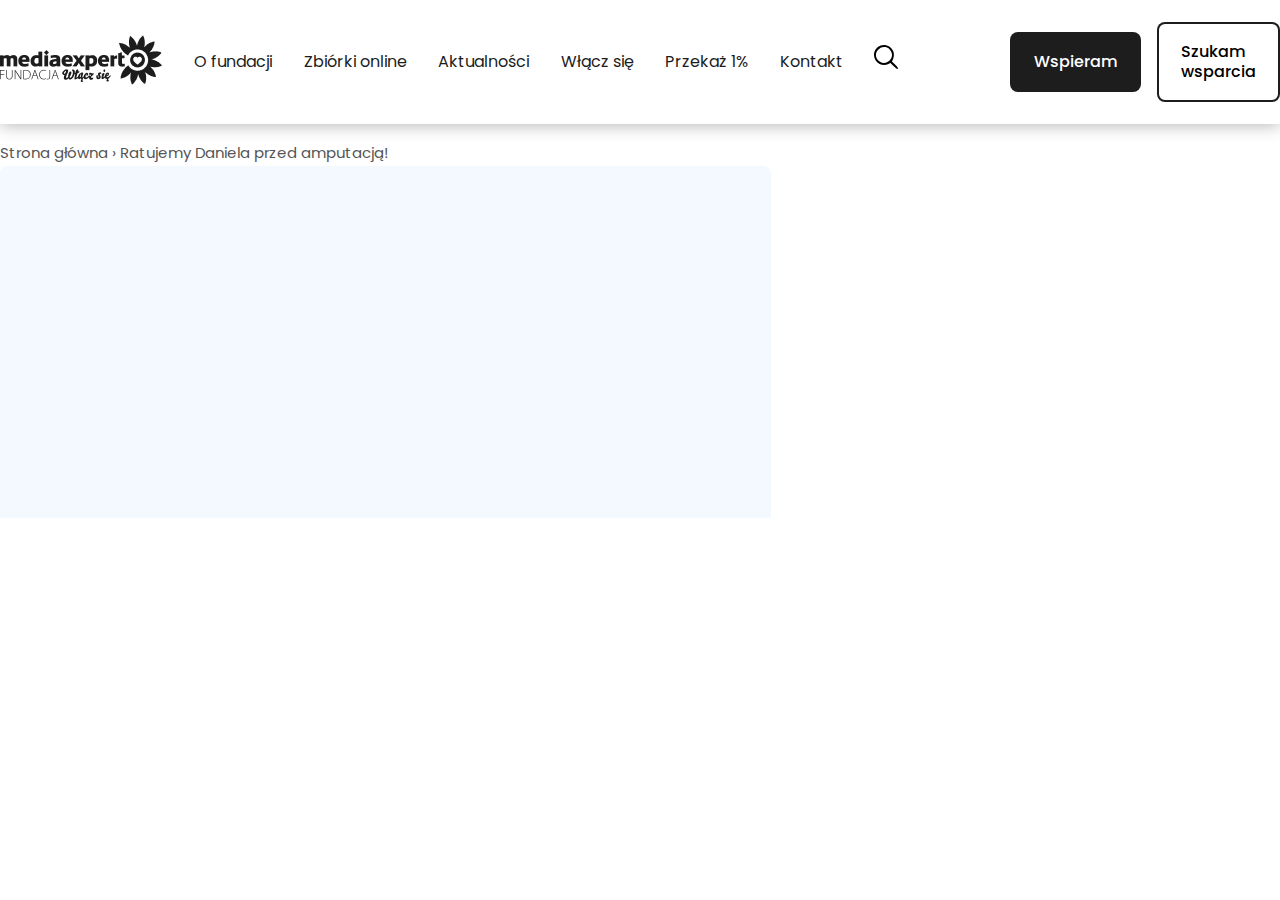
==== index.html @ 79c02639 "message" ====
<!DOCTYPE html>
<html lang="en">
<head>
    <meta charset="UTF-8">
    <meta http-equiv="X-UA-Compatible" content="IE=edge">
    <meta name="viewport" content="width=device-width, initial-scale=1.0">
    <title>Fundacja ME</title>
    <meta name="description" content="Fundacja me">
    <!-- JS -->
    <script src="js/script.js" defer></script>
    <!-- CSS -->
    <link rel="stylesheet" href="css/queries.css">
    <link rel="stylesheet" href="css/style.css">
    <link rel="stylesheet" href="css/general.css">
    <!-- Fonts -->
        <!-- Montserrat -->
    <link rel="preconnect" href="https://fonts.googleapis.com">
    <link rel="preconnect" href="https://fonts.gstatic.com" crossorigin>
    <link href="https://fonts.googleapis.com/css2?family=Montserrat:wght@300;400;500;600;700&display=swap" rel="stylesheet">
        <!-- Poppins -->
    <link rel="preconnect" href="https://fonts.googleapis.com">
    <link rel="preconnect" href="https://fonts.gstatic.com" crossorigin>
    <link href="https://fonts.googleapis.com/css2?family=Poppins:wght@300;400;500;600;700&display=swap" rel="stylesheet">
</head>
<body>
    <header class="header d-f ai-c">
        <div class="container">
            <div class="d-f ai-c">
                <a href="#">
                    <img src="img/logo.png" alt="Logo image" class="logo-img">
                </a>
                <nav class="main-nav d-f">
                    <ul class="main-nav-list">
                        <li><a href="#" class="main-nav-link fw-400 fs-16 lh-30">O fundacji</a></li>
                        <li><a href="#" class="main-nav-link fw-400 fs-16 lh-30">Zbiórki online</a></li>
                        <li><a href="#" class="main-nav-link fw-400 fs-16 lh-30">Aktualności</a></li>
                        <li><a href="#" class="main-nav-link fw-400 fs-16 lh-30">Włącz się</a></li>
                        <li><a href="#" class="main-nav-link fw-400 fs-16 lh-30">Przekaż 1%</a></li>
                        <li><a href="#" class="main-nav-link fw-400 fs-16 lh-30">Kontakt</a></li>
                        <li><a href="#" class="main-nav-link fw-400 fs-16 lh-30"><img src="img/Search.svg" alt=""></a></li>
                    </ul>
                    <div class="d-f gap-16 ai-c">
                        <a href="#" class="btn btn-black">Wspieram</a>
                        <a href="#" class="btn btn-white-outline">Szukam wsparcia</a>
                    </div>
                </nav>
            </div>
        </div>
    </header>
    <main>
        <section class="section-fundraiser">
            <div class="container">
                <p class="directory gray-5 lh-26 fs-15 fw-400"><a href="#">Strona główna </a>› Ratujemy Daniela przed amputacją!</p>
                <div class="fundraiser-container">
                    <img src="img/rectimg.png" alt="">
                </div>
            </div>
        </section>
    </main>
</body>
</html>
---- css/style.css ----
/* Header */

.header{
    width: 100%;
    background-color: #fff;
    box-shadow: 0 1px 16px rgba(0,0,0,0.3);
    height: 124px;
}

.main-nav{
    max-width: 1166px;
    width: 100%;    
}

.main-nav-list{
    max-width: 712px;
    width: 100%;
    display: flex;
    align-items: center;
    justify-content: space-between;
    margin-right: 112px;
}

.logo-img{
    margin-right: 32px;
}

.btn{
    font-size: 16px;
    padding: 20px 24px;
    border-radius: 8px;
    line-height: 20px;
    font-weight: 500;
}

.btn-black{
    background-color:#1D1D1D;
    color: #fff;
}

.btn-white-outline{
    box-shadow: inset 0 0 0 2px#1D1D1D;
    background-color: #fff;
    color: #000;
}

/* Section Fundraiser */

.section-fundraiser{
    padding: 16px 0 47px;
}

.directory a{
    color: #555;
}
---- css/general.css ----
@font-face {
    font-family: "CUPRA";
    src: url("../fonts/Cupra-Light.woff") format("woff");
    font-weight: 300;
    font-style: normal;
  }
@font-face {
    font-family: "CUPRA";
    src: url("../fonts/Cupra-ExtraLight.woff") format("woff");
    font-weight: 200;
    font-style: normal;
  }
@font-face {
    font-family: "CUPRA";
    src: url("../fonts/Cupra-Bold.woff") format("woff");
    font-weight: 700;
    font-style: normal;
  }
@font-face {
    font-family: "CUPRA";
    src: url("../fonts/Cupra-ExtraBold.woff") format("woff");
    font-weight: 800;
    font-style: normal;
}
@font-face {
    font-family: "CUPRA";
    src: url("../fonts/Cupra-Medium.woff") format("woff");
    font-weight: 500;
    font-style: normal;
}
@font-face {
    font-family: "CUPRA";
    src: url("../fonts/Cupra-Regular.woff") format("woff");
    font-weight: 400;
    font-style: normal;
}

*,
*:before,
*:after {
    box-sizing: border-box;
    padding: 0;
    margin: 0;
}

*:focus {
    outline: none;
}

html {
    font-size: 62.5%;
    /* overflow-x: hidden; */
}

body {
    font-family: 'Poppins', sans-serif;
    position: relative;
}

.font-mont{
    font-family: 'Montserrat', sans-serif;
}

.container{
    max-width: 136rem;
    width: 100%;
    margin: 0 auto;
    /* position: relative; */
}

.heading--primary{
    font-size: 6.0rem;
    line-height: 107%;
    max-width: 74.2rem;
}

.heading-secondary{
    font-size:4.0rem;
    line-height: 110%;
    
}

a{
    color: #1D1D1D;
    text-decoration: none;
    cursor: pointer;
}

ul li{
    list-style-type: none;
    display: inline;
}

button{
    outline: none;
    font-size:inherit;
}

.white-svg{
    fill: #fff;
}

.black-svg{
   fill: #190F14; 
}

.fw-900{
    font-weight: 900;
}

.fw-750{
    font-weight: 750;
}

.fw-700{
    font-weight: 700;
}

.fw-500{
    font-weight: 500;
}

.fw-400{
    font-weight: 400;
}

.fw-300{
    font-weight: 300;
}

.mb-64{
    margin-bottom: 6.4rem;
}

.mb-52{
    margin-bottom: 5.2rem;
}

.mb-41{
    margin-bottom: 4.1rem;
}

.mb-24{
    margin-bottom: 2.4rem;
}

.mb-20{
    margin-bottom: 2rem;
}

.mb-32{
    margin-bottom: 3.2rem;
}

.mb-36{
    margin-bottom: 3.6rem;
}

.mb-48{
    margin-bottom: 4.8rem;
}

.mb-68{
    margin-bottom: 6.8rem;
}

.mt-128{
    margin-top: 12.8rem;
}

.mb-128{
    margin-bottom: 12.8rem;
}

.mb-109{
    margin-bottom: 10.9rem;
}

.mb-40{
    margin-bottom: 4rem;
}

.mb-104{
    margin-bottom: 10.4rem;
}

.mb-76{
    margin-bottom: 7.6rem;
}

.mb-38{
    margin-bottom: 3.8rem;
}

.mb-16{
    margin-bottom: 1.6rem;
}

.mb-12{
    margin-bottom: 1.2rem;
}

.mb-8{
    margin-bottom: 0.8rem;
}

.ml-32{
    margin-left: 3.2rem;
}

.white{
    color: #fff;
}

.gray-5{
    color: #555;
}

.transparent-white{
    color: rgba(255,255,255,0.6);
}

.black{
    color:#000
}

.new-black{
    color: #242221;
}

.orange{
    color: #EA5D1A;
}

.gray{
    color:#747468;
}

.specs-text{
    font-weight: 500;
    font-size: 1.4rem;
    line-height: 2.8rem;   
    margin-bottom: 0.8rem;
}

.d-f{
    display: flex;
}

.f-w{
    flex-wrap: wrap;
}

.ai-c{
    align-items: center;
}

.ai-fs{
    align-items: flex-start;
}

.jc-e{
    justify-content: flex-end;
}

.jc-c{
    justify-content: center;
}

.jc-b{
    justify-content: space-between;
}

.fd-c{
    flex-direction: column;
}

.gap-12{
    gap: 1.2rem;
}

.gap-16{
    gap: 1.6rem;
}

.gap-24{
    gap: 2.4rem;
}

.gap-32{
    gap: 3.2rem;
}

.gap-48{
    gap: 4.8rem;
}

.gap-159{
    gap: 15.9rem;
}

.mb-65{
    margin-bottom: 65px;
}

.ta-c{
    text-align: center;
}

.fs-48{
    font-size: 48px;
}

.fs-36{
    font-size: 3.6rem;
}

.fs-20{
    font-size: 20px;
}

.fs-16{
    font-size: 16px;
}

.fs-15{
    font-size: 15px;
}

.fs-14{
    font-size: 14px;
}

.lh-26{
    line-height: 26px;
}

.lh-30{
    line-height: 30px;
}

.lh-24{
    line-height: 24px;
}

.lh-20{
    line-height: 20px;
}

.lh-46{
    line-height: 46px;
}

.lh-48{
    line-height: 48px;
}

.lh-120p{
    line-height: 120%;
}

.uppercase{
    text-transform: uppercase;
}

.img-width{
    width: 100%;
}

.margin-auto{
    margin: 0 auto;
}

.max-w-436{
    max-width: 43.6rem;
    margin: 0 auto 6.4rem;
}

label,input{
    cursor: pointer;
}
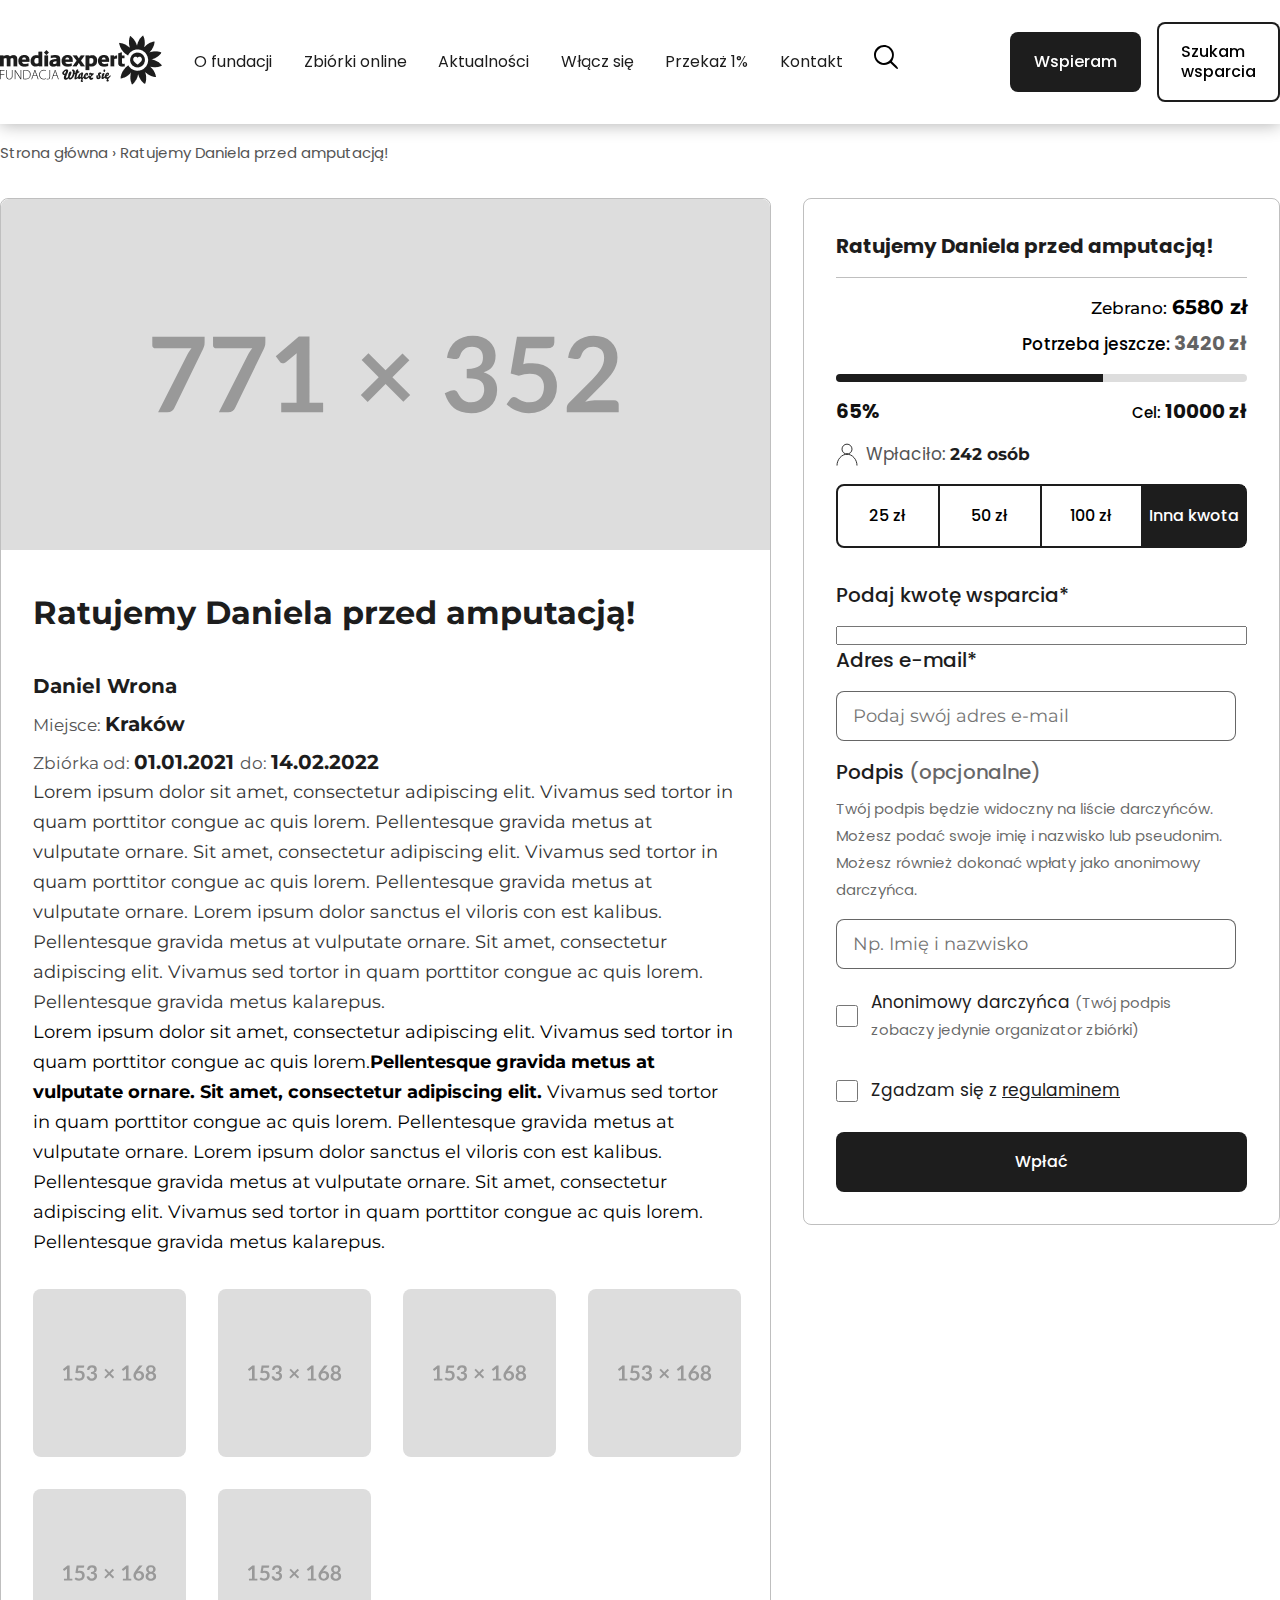
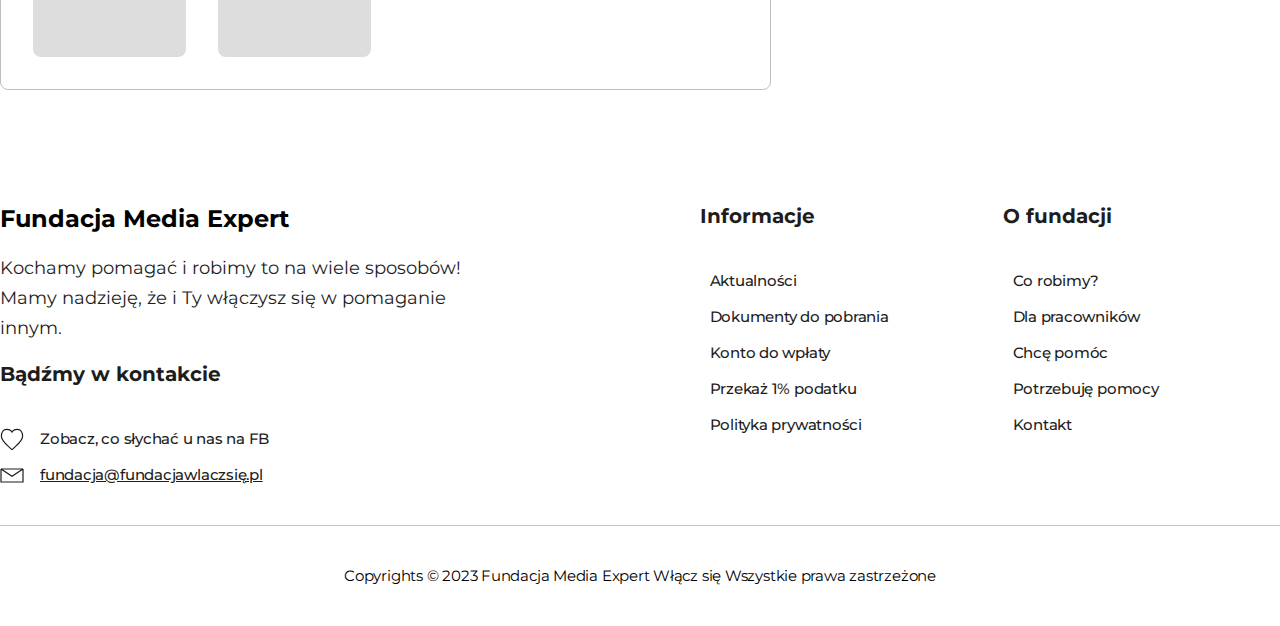
==== commit a5c7b537: "message" ====
--- a/index.html
+++ b/index.html
@@ -50,12 +50,118 @@
     <main>
         <section class="section-fundraiser">
             <div class="container">
-                <p class="directory gray-5 lh-26 fs-15 fw-400"><a href="#">Strona główna </a>› Ratujemy Daniela przed amputacją!</p>
-                <div class="fundraiser-container">
-                    <img src="img/rectimg.png" alt="">
+                <p class="directory gray-5 lh-26 fs-15 fw-400 mb-32"><a href="#">Strona główna </a>› Ratujemy Daniela przed amputacją!</p>
+                <div class="d-f ai-fs gap-32">
+                    <div class="fundraiser-container">
+                        <img src="img/771x352.svg" alt="Placeholder image" class="main-img">
+                        <div class="fundraiser-desc">
+                            <h1 class="heading-primary fw-700 font-mont mb-32">Ratujemy Daniela przed amputacją!</h1>
+                            <p class="fw-700 fs-20 lh-30 black mb-8">Daniel Wrona</p>
+                            <p class="fs-17 fw-400 lh-27 gray-5 mb-8">Miejsce: <span class="black fw-700 fs-20 lh-30">Kraków</span></p>
+                            <p class="fs-17 fw-400 lh-27 gray-5">Zbiórka od: <span class="black fw-700 fs-20 lh-30">01.01.2021 </span>do: <span class="black fw-700 fs-20 lh-30">14.02.2022</span></p>
+                            <p class="gray-3 fs-18 fw-400 lh-30">Lorem ipsum dolor sit amet, consectetur adipiscing elit. Vivamus sed tortor in quam porttitor congue ac quis lorem. Pellentesque gravida metus at vulputate ornare. Sit amet, consectetur adipiscing elit. Vivamus sed tortor in quam porttitor congue ac quis lorem. Pellentesque gravida metus at vulputate ornare. Lorem ipsum dolor sanctus el viloris con est kalibus. Pellentesque gravida metus at vulputate ornare. Sit amet, consectetur adipiscing elit. Vivamus sed tortor in quam porttitor congue ac quis lorem. Pellentesque gravida metus kalarepus. </p>
+                            <p class="fw-400 fs-18 lh-30 mb-32">Lorem ipsum dolor sit amet, consectetur adipiscing elit. Vivamus sed tortor in quam porttitor congue ac quis lorem.<span class="fw-700">Pellentesque gravida metus at vulputate ornare. Sit amet, consectetur adipiscing elit. </span>Vivamus sed tortor in quam porttitor congue ac quis lorem. Pellentesque gravida metus at vulputate ornare. Lorem ipsum dolor sanctus el viloris con est kalibus. Pellentesque gravida metus at vulputate ornare. Sit amet, consectetur adipiscing elit. Vivamus sed tortor in quam porttitor congue ac quis lorem. Pellentesque gravida metus kalarepus.
+                            </p>
+                            <div class="photos-grid">
+                                <img src="img/153x168.svg" alt="Placeholder photo" class="photo">
+                                <img src="img/153x168.svg" alt="Placeholder photo" class="photo">
+                                <img src="img/153x168.svg" alt="Placeholder photo" class="photo">
+                                <img src="img/153x168.svg" alt="Placeholder photo" class="photo">
+                                <img src="img/153x168.svg" alt="Placeholder photo" class="photo">
+                                <img src="img/153x168.svg" alt="Placeholder photo" class="photo">
+                            </div>
+                        </div>
+                    </div>
+                    <div class="donation-container">
+                        <h3 class="heading-tertiary mb-16">Ratujemy Daniela przed amputacją!</h3>
+                        <form action="#" class="form-box">
+                            <p class="fw-500 fs-17 lh-27 ta-r mb-8 font-mont">Zebrano: <span class="earned">6580 zł</span>
+                            </p>
+                            <p class="fw-500 fs-17 lh-27 ta-r mb-16">Potrzeba jeszcze: <span class="money-left">3420 zł</span></p>
+                            <hr class="goal-line">
+                            <div class="d-f jc-b mb-16">
+                                <p class="percentage">65%</p>
+                                <p class="fs-15 fw-500 lh-22">Cel: <span class="overall-money">10000 zł</span></p>
+                            </div>
+                            <div class="d-f ai-c gap-8 mb-16">
+                                <svg width="22" height="23" viewBox="0 0 22 23" fill="none" xmlns="http://www.w3.org/2000/svg">
+                                    <path d="M11 11.1396C13.7614 11.1396 16 8.90107 16 6.13965C16 3.37822 13.7614 1.13965 11 1.13965C8.23858 1.13965 6 3.37822 6 6.13965C6 8.90107 8.23858 11.1396 11 11.1396ZM11 11.1396C5.47715 11.1396 1 16.6168 1 22.1396M11 11.1396C16.5228 11.1396 21 16.6168 21 22.1396" stroke="#333333" stroke-linecap="round" stroke-linejoin="round"/>
+                                </svg>
+                                <p class="fs-17 fw-400 lh-27 gray-5">Wpłaciło: <span class="font-mont fw-700 black people-donated">242 osób</span></p>
+                            </div>
+                            <div class="amount-types mb-32">
+                                <div class="amount" data-price="25">25 zł</div>
+                                <div class="amount" data-price="50">50 zł</div>
+                                <div class="amount" data-price="100">100 zł</div>
+                                <div class="amount active">Inna kwota</div>
+                            </div>
+                            <div class="d-f fd-c">
+                                <div class="d-f fd-c custom-amount">  
+                                    <label for="money" class="form-label mb-16">Podaj kwotę wsparcia*</label>
+                                    <input type="number" name="money" id="money" class="amount-number">
+                                </div>
+                                <label for="email" class="form-label mb-16">Adres e-mail*</label>
+                                <input type="email" placeholder="Podaj swój adres e-mail" class="text-input mb-16 max-w-400" id="email">
+                                <label for="name" class="form-label mb-8">Podpis <span class="">(opcjonalne)</span></label>
+                                <p class="fs-15 fw-400 lh-27 rgba-gray mb-16">Twój podpis będzie widoczny na liście darczyńców. Możesz podać swoje imię i nazwisko lub pseudonim. Możesz również dokonać wpłaty jako anonimowy darczyńca.</p>
+                                <input type="text" name="name" id="name" class="text-input mb-14 max-w-400 surename" placeholder="Np. Imię i nazwisko">
+                                <div class="d-f gap-13 max-w-400 ai-c">
+                                    <input type="checkbox" name="anonymous" id="anonymous" class="checkbox anonymous">
+                                    <label for="anonymous" class="fs-17 lh-27 fw-400 black">Anonimowy darczyńca <span class="fs-15 rgba-gray">(Twój podpis zobaczy jedynie organizator zbiórki)</span></label>
+                                </div>
+                                <div class="d-f gap-13 max-w-400 ai-c">
+                                    <input type="checkbox" name="termsofservice" id="termsofservice" class="checkbox">
+                                    <label for="termsofservice" class="fs-17 lh-27 fw-400 black">Zgadzam się z <span class="underline">regulaminem</span><label>
+                                </div>
+                            </div>
+                            <input type="button" value="Wpłać" class="form-submit font-pop">
+                        </form>
+                    </div>
                 </div>
             </div>
         </section>
     </main>
+    <footer class="footer">
+        <div class="container">
+            <div class="footer-container">
+                <div class="footer-col-473">
+                    <h2 class="heading-secondary mb-16">Fundacja Media Expert</h2>
+                    <p class="fs-18 fw-400 lh-30 font-mont black mb-16">Kochamy pomagać i robimy to na wiele sposobów! Mamy nadzieję, że i Ty włączysz się w pomaganie innym. </p>
+                    <h3 class="heading-tertiary mb-32">Bądźmy w kontakcie</h3>
+                    <div class="d-f ai-c gap-16">
+                        <img src="img/heart.svg" alt="Heart image">
+                        <p class="footer-text">Zobacz, co słychać u nas na FB</p>
+                    </div>
+                    <div class="d-f ai-c gap-16">
+                        <img src="img/letter.svg" alt="Letter image">
+                        <a href="mailto:fundacja@fundacjawlaczsię.pl" class="footer-text underline">fundacja@fundacjawlaczsię.pl</a>
+                    </div>
+                </div>
+                <div class="footer-col-580 gap-32">
+                    <div class="d-f max-w-271 fd-c">
+                        <h3 class="heading-tertiary mb-32">Informacje</h3>
+                        <ul class="footer-list">
+                            <li class="footer-text"><a href="#">Aktualności</a></li>
+                            <li class="footer-text"><a href="#">Dokumenty do pobrania</a></li>
+                            <li class="footer-text"><a href="#">Konto do wpłaty</a></li>
+                            <li class="footer-text"><a href="#">Przekaż 1% podatku</a></li>
+                            <li class="footer-text"><a href="#">Polityka prywatności</a></li>
+                        </ul>
+                    </div>
+                    <div class="d-f max-w-271 fd-c">
+                        <h3 class="heading-tertiary mb-32">O fundacji</h3>
+                        <ul class="footer-list">
+                            <li class="footer-text"><a href="#">Co robimy?</a></li>
+                            <li class="footer-text"><a href="#">Dla pracowników</a></li>
+                            <li class="footer-text"><a href="#">Chcę pomóc</a></li>
+                            <li class="footer-text"><a href="#">Potrzebuję pomocy</a></li>
+                            <li class="footer-text"><a href="#">Kontakt</a></li>
+                        </ul>
+                    </div>
+                </div>
+            </div>
+            <p class="copy">Copyrights © <span class="year">2023</span> Fundacja Media Expert Włącz się Wszystkie prawa zastrzeżone</p>
+        </div>
+    </footer>
 </body>
 </html>--- a/css/style.css
+++ b/css/style.css
@@ -5,6 +5,10 @@
     background-color: #fff;
     box-shadow: 0 1px 16px rgba(0,0,0,0.3);
     height: 124px;
+    position: sticky;
+    position: -webkit-sticky;
+    top: 0;
+    z-index: 99;
 }
 
 .main-nav{
@@ -52,4 +56,230 @@
 
 .directory a{
     color: #555;
+}
+
+.fundraiser-container{
+    border: 1px solid rgba(0, 0, 0, 0.25);
+    border-radius: 8px;
+    max-width: 771px;
+    width: 100%;
+    flex: 1 1 771px;
+}
+
+.fundraiser-desc{
+    font-family: "Montserrat";
+    padding: 32px;
+
+}
+
+.photos-grid{
+    max-width: 707px;
+    width: 100%;
+    display: grid;
+    grid-template-columns: repeat(4,1fr);
+    gap: 32px;
+}
+
+.main-img{
+    width: 100%;
+    border-top-left-radius: 8px;
+    border-top-right-radius: 8px;
+}
+
+.photo{
+    border-radius: 8px;
+}
+
+.donation-container{
+    font-family: "Poppins";
+    padding: 32px;
+    max-width: 557px;
+    width: 100%;
+    flex: 1 1 557px;
+    border: 1px solid rgba(0, 0, 0, 0.25);
+    border-radius: 8px;
+}
+
+.form-box{
+    border-top: 1px solid rgba(0, 0, 0, 0.25);
+    padding-top: 16px;
+}
+
+.money-left{
+    color: rgba(29, 29, 29, 0.7);
+    font-weight: 700;
+    font-size: 20px;
+}
+
+.earned{
+    font-weight: 700;
+    font-size: 20px;
+    line-height: 27px;
+}
+
+.goal-line{
+    background: #DDDDDD;
+    border: unset;
+    border-radius: 12px;
+    width: 100%;
+    height: 8px;
+    position: relative;
+    margin-bottom: 16px;
+}
+
+.goal-line::before{
+    content: "";
+    position: absolute;
+    top: 0;
+    left: 0;
+    height: 8px;
+    background-color: #1D1D1D;
+    width: 65%;
+}
+
+.overall-money,.percentage{
+    font-size: 20px;
+    line-height: 27px;
+    font-weight: 700;
+    color: #111111;
+}
+
+.form-submit{
+    width: 100%;
+    border-radius: 8px;
+    background-color: #1D1D1D;
+    padding: 20px 0;
+    border: none;
+    font-size: 16px;
+    line-height: 20px;
+    font-weight: 500;
+    color: #fff;
+}
+
+.amount-types{
+    width: 100%;
+    display: grid;
+    grid-template-columns: repeat(4,1fr);
+    border: 2px solid #1d1d1d;
+    border-radius: 8px;
+}
+
+.amount{
+    padding:20px 0;
+    text-align: center;
+    font-weight: 500;
+    font-size: 16px;
+    line-height: 20px;
+}
+
+.amount.active{
+    background-color: #1D1D1D;
+    color: #fff;
+}
+
+.amount:not(:last-child){
+    border-right: 2px solid #1d1d1d;
+}
+
+.form-label{
+    font-weight: 500;
+    font-size: 20px;
+    line-height: 30px;
+    color: #1d1d1d;
+}
+
+.form-label span{
+    color: #00000099;
+}
+
+.text-input{
+    padding: 9px 16px;
+    font-size: 18px;
+    font-weight: 400;
+    line-height: 30px;
+    font-family: "Montserrat";
+    border-radius: 8px;
+    border: 1px solid rgba(0, 0, 0, 0.6);
+}
+
+.text-input:disabled{
+    background-color: #F6F6F6;
+}
+
+.rgba-gray{
+    color: rgba(0, 0, 0, 0.6);
+}
+
+.max-w-400{
+    max-width: 400px;
+}
+
+.gap-13.max-w-400{
+    padding: 6px 0;
+    margin-bottom: 22px;
+}
+
+.checkbox{
+    width: 22px;
+    height: 22px;
+    flex-shrink: 0;
+}
+
+/* Footer */
+
+.footer{
+    padding:64px 0 32px;
+    font-family: "Montserrat";
+}
+
+.footer-container{
+    display: flex;
+    flex-wrap: wrap;
+    align-self: start;
+    justify-content: space-between;
+    padding-bottom: 32px;
+    border-bottom: 1px solid rgba(29, 29, 29, 0.25);
+}
+
+.footer-col-473{
+    max-width: 473px;
+    width: 100%;
+}
+
+.footer-text{
+    font-weight: 500;
+    font-size: 15px;
+    line-height: 36px;
+    letter-spacing: -0.015em;
+    color: #1d1d1d;
+}
+
+.footer-col-580{
+    display: flex;
+    max-width: 580px;
+    width: 100%;
+}
+
+.max-w-271{
+    max-width: 271px;
+    width: 100%;
+}
+
+.footer-list{
+    margin-left:9.5px;
+    gap: 16px;
+}
+
+.footer-list li{
+    display: block;
+}
+
+.copy{
+    margin-top: 32px;
+    font-family: 'Montserrat';
+    font-weight: 400;
+    font-size: 15px;
+    line-height: 36px;
+    letter-spacing: -0.015em;
+    text-align: center;
 }--- a/css/general.css
+++ b/css/general.css
@@ -61,6 +61,10 @@
     font-family: 'Montserrat', sans-serif;
 }
 
+.font-pop{
+    font-family: 'Poppins', sans-serif;
+}
+
 .container{
     max-width: 136rem;
     width: 100%;
@@ -68,16 +72,24 @@
     /* position: relative; */
 }
 
-.heading--primary{
-    font-size: 6.0rem;
-    line-height: 107%;
-    max-width: 74.2rem;
+.heading-primary{
+    font-size: 32px;
+    line-height: 52px;
+    color: #1D1D1D;
 }
 
 .heading-secondary{
-    font-size:4.0rem;
-    line-height: 110%;
-    
+    font-family: 'Montserrat';
+    font-weight: 700;
+    font-size: 24px;
+    line-height: 36px;
+}
+
+.heading-tertiary{
+    font-size:20px;
+    line-height: 30px;
+    font-weight: 700;
+    color: #1d1d1d;
 }
 
 a{
@@ -116,6 +128,10 @@
     font-weight: 700;
 }
 
+.fw-600{
+    font-weight: 600;
+}
+
 .fw-500{
     font-weight: 500;
 }
@@ -180,6 +196,9 @@
     margin-bottom: 4rem;
 }
 
+.mb-14{
+    margin-bottom: 1.4rem;
+}
 .mb-104{
     margin-bottom: 10.4rem;
 }
@@ -216,12 +235,16 @@
     color: #555;
 }
 
+.gray-3{
+    color: #333;
+}
+
 .transparent-white{
     color: rgba(255,255,255,0.6);
 }
 
 .black{
-    color:#000
+    color:#1D1D1D;
 }
 
 .new-black{
@@ -275,10 +298,18 @@
     flex-direction: column;
 }
 
+.gap-8{
+    gap: 8px;
+}
+
 .gap-12{
     gap: 1.2rem;
 }
 
+.gap-13{
+    gap: 1.3rem;
+}
+
 .gap-16{
     gap: 1.6rem;
 }
@@ -323,6 +354,14 @@
     font-size: 16px;
 }
 
+.fs-17{
+    font-size: 17px;
+}
+
+.fs-18{
+    font-size: 18px
+}
+
 .fs-15{
     font-size: 15px;
 }
@@ -333,6 +372,14 @@
 
 .lh-26{
     line-height: 26px;
+}
+
+.lh-22{
+    line-height: 22px;
+}
+
+.lh-27{
+    line-height: 27px;
 }
 
 .lh-30{
@@ -378,4 +425,12 @@
 
 label,input{
     cursor: pointer;
+}
+
+.ta-r{
+    text-align: right;
+}
+
+.underline{
+    text-decoration: underline;
 }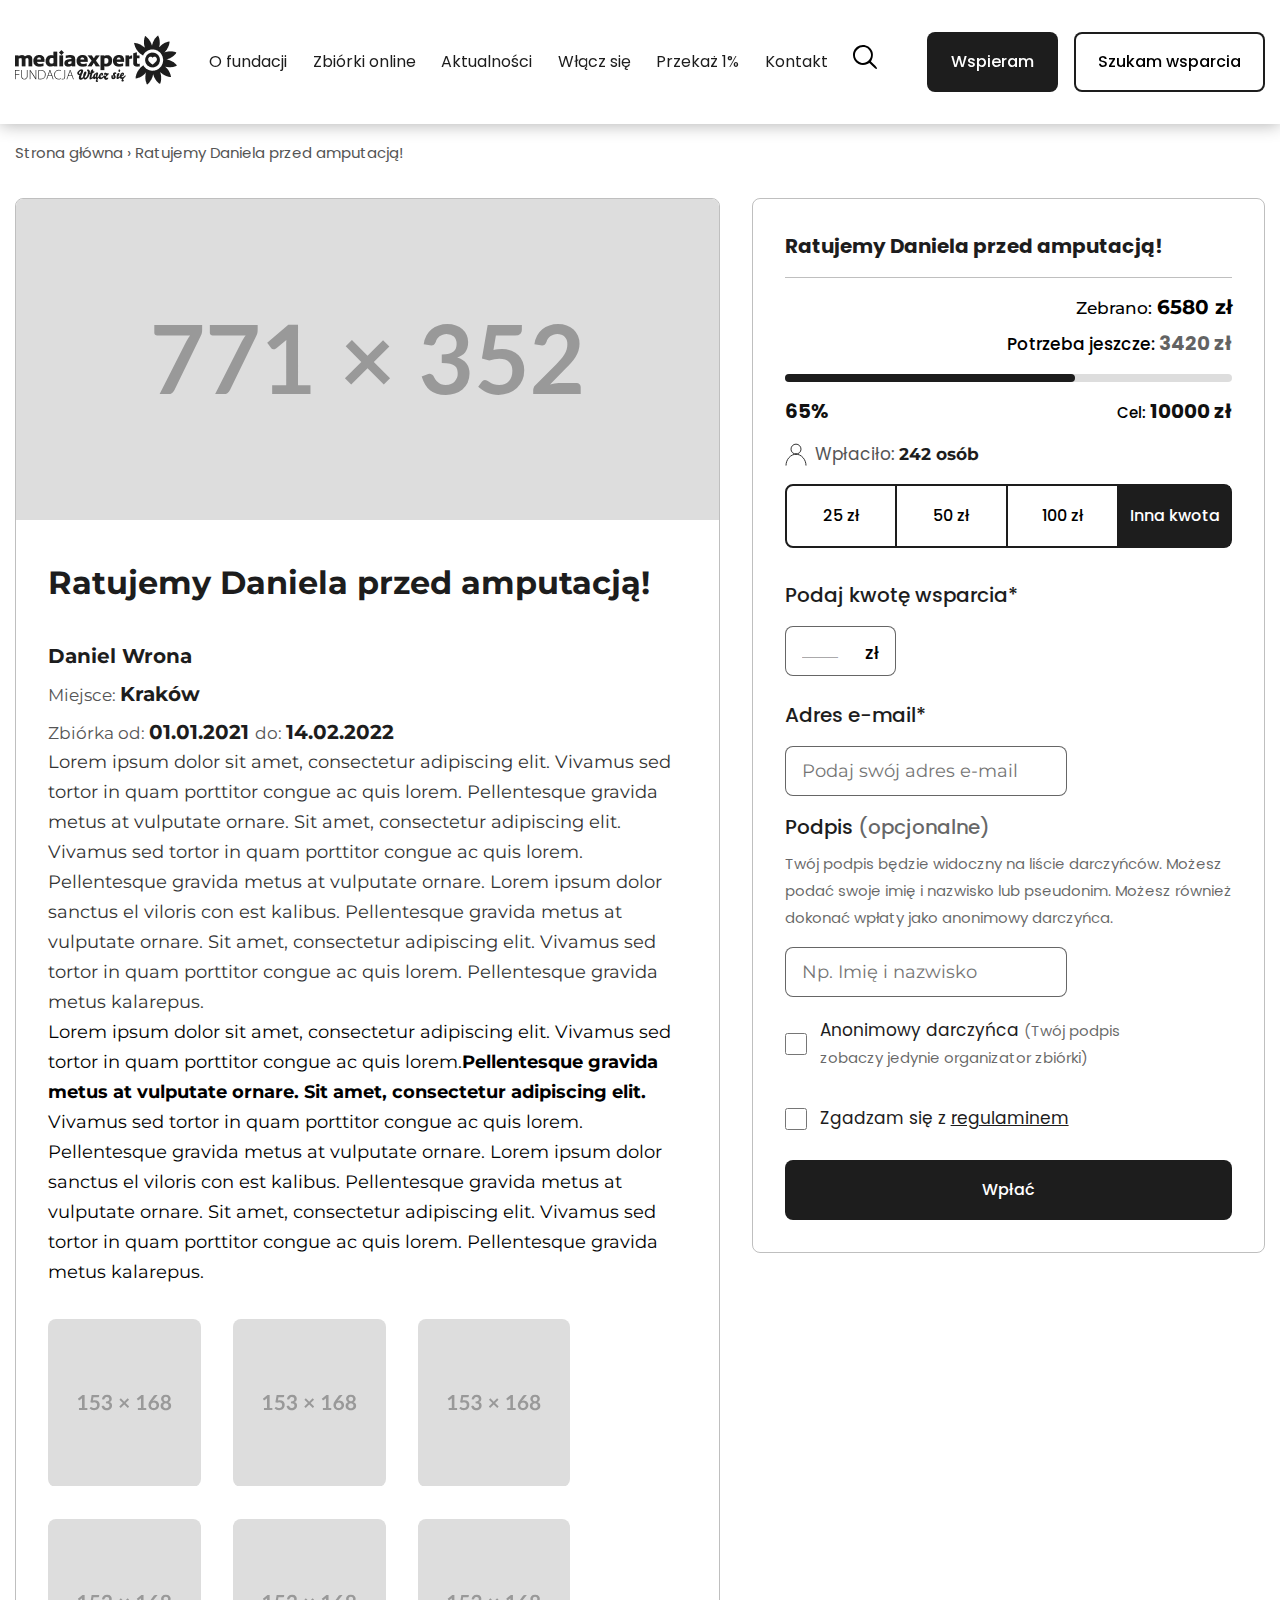
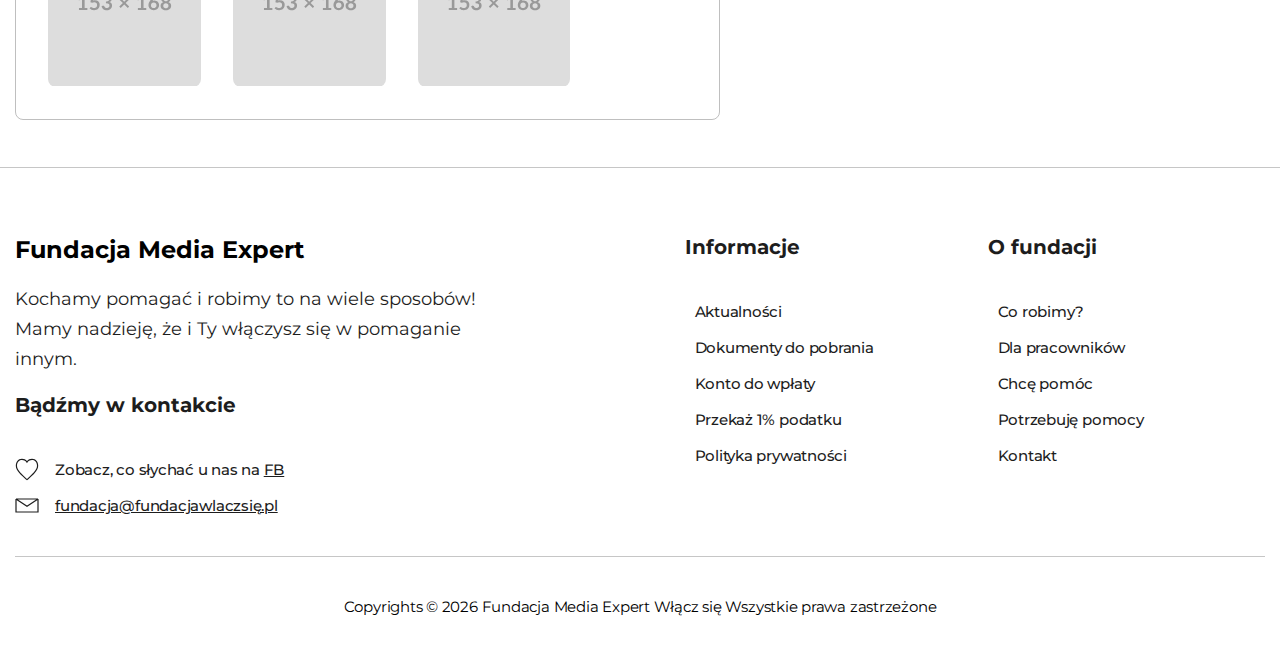
==== commit e8498a4d: "message" ====
--- a/index.html
+++ b/index.html
@@ -9,9 +9,9 @@
     <!-- JS -->
     <script src="js/script.js" defer></script>
     <!-- CSS -->
-    <link rel="stylesheet" href="css/queries.css">
     <link rel="stylesheet" href="css/style.css">
     <link rel="stylesheet" href="css/general.css">
+    <link rel="stylesheet" href="css/queries.css">
     <!-- Fonts -->
         <!-- Montserrat -->
     <link rel="preconnect" href="https://fonts.googleapis.com">
@@ -23,66 +23,94 @@
     <link href="https://fonts.googleapis.com/css2?family=Poppins:wght@300;400;500;600;700&display=swap" rel="stylesheet">
 </head>
 <body>
-    <header class="header d-f ai-c">
-        <div class="container">
-            <div class="d-f ai-c">
+    <header class="header">
+        <div class="container d-f ai-c pos-rel">
                 <a href="#">
                     <img src="img/logo.png" alt="Logo image" class="logo-img">
                 </a>
-                <nav class="main-nav d-f">
+                <div class="mini-menu ai-c">
+                    <svg width="20" height="24" viewBox="0 0 24 24" fill="none" xmlns="http://www.w3.org/2000/svg">
+                        <path fill-rule="evenodd" clip-rule="evenodd" d="M6.74511 0.547105C-1.65693 3.54901 -2.39174 15.0257 5.56821 18.9328C8.30381 20.2756 11.6845 20.2645 14.4562 18.9043L16.4171 17.9419L19.5191 21.0298C22.6456 24.1415 23.7207 24.6748 23.995 23.25C24.0777 22.8205 23.1453 21.6501 21.0266 19.523L17.9373 16.4223L18.9002 14.4622C20.1404 11.9371 20.2462 8.34662 19.1511 5.95669C16.9878 1.23774 11.5046 -1.15354 6.74511 0.547105ZM12.4561 2.36358C15.3344 3.21356 18.0211 6.89606 18.0211 9.99102C18.0211 14.1392 14.133 18.0256 9.98308 18.0256C6.88678 18.0256 3.2027 15.34 2.35235 12.463C1.42497 9.32516 2.07872 6.82341 4.44557 4.45222C6.79501 2.09877 9.32564 1.43894 12.4561 2.36358Z" fill="black"/>
+                        </svg>
+                        
+                    <svg width="20" height="16" viewBox="0 0 20 16" fill="#1d1d1d" xmlns="http://www.w3.org/2000/svg" class="open-icon">
+                        <path d="M0 0H20V2H0V0Z" fill="#1d1d1d"/>
+                        <path d="M0 7H20V9H0V7Z" fill="#1d1d1d"/>
+                        <path d="M0 14H20V16H0V14Z" fill="#1d1d1d"/>
+                    </svg>    
+                </div>
+                <div class="shadow"></div>
+                <nav class="main-nav d-f jc-b">
+                    <svg width="10" height="10" viewBox="0 0 10 10" fill="none" xmlns="http://www.w3.org/2000/svg" class="close-icon">
+                        <path d="M1.46402 0.0505371L0.0498047 1.46475L3.58542 5.00036L0.049814 8.53597L1.46403 9.95018L4.99963 6.41458L8.53509 9.95003L9.9493 8.53582L6.41385 5.00036L9.94931 1.4649L8.5351 0.050688L4.99963 3.58615L1.46402 0.0505371Z" fill="#1d1d1d"/>
+                    </svg>                        
                     <ul class="main-nav-list">
-                        <li><a href="#" class="main-nav-link fw-400 fs-16 lh-30">O fundacji</a></li>
-                        <li><a href="#" class="main-nav-link fw-400 fs-16 lh-30">Zbiórki online</a></li>
+                        <li><a href="#" class="main-nav-link fw-400 fs-16 lh-30">O&nbsp;fundacji</a></li>
+                        <li><a href="#" class="main-nav-link fw-400 fs-16 lh-30">Zbiórki&nbsp;online</a></li>
                         <li><a href="#" class="main-nav-link fw-400 fs-16 lh-30">Aktualności</a></li>
-                        <li><a href="#" class="main-nav-link fw-400 fs-16 lh-30">Włącz się</a></li>
-                        <li><a href="#" class="main-nav-link fw-400 fs-16 lh-30">Przekaż 1%</a></li>
+                        <li><a href="#" class="main-nav-link fw-400 fs-16 lh-30">Włącz&nbsp;się</a></li>
+                        <li><a href="#" class="main-nav-link fw-400 fs-16 lh-30">Przekaż&nbsp;1%</a></li>
                         <li><a href="#" class="main-nav-link fw-400 fs-16 lh-30">Kontakt</a></li>
-                        <li><a href="#" class="main-nav-link fw-400 fs-16 lh-30"><img src="img/Search.svg" alt=""></a></li>
+                        <li class="search"><a href="#" class="main-nav-link fw-400 fs-16 lh-30"><img src="img/Search.svg" alt=""></a></li>
                     </ul>
-                    <div class="d-f gap-16 ai-c">
+                    <div class="btns-flex">
                         <a href="#" class="btn btn-black">Wspieram</a>
-                        <a href="#" class="btn btn-white-outline">Szukam wsparcia</a>
+                        <a href="#" class="btn btn-white-outline">Szukam&nbsp;wsparcia</a>
                     </div>
                 </nav>
-            </div>
         </div>
     </header>
     <main>
         <section class="section-fundraiser">
             <div class="container">
                 <p class="directory gray-5 lh-26 fs-15 fw-400 mb-32"><a href="#">Strona główna </a>› Ratujemy Daniela przed amputacją!</p>
-                <div class="d-f ai-fs gap-32">
+                <div class="d-f ai-fs gap-32 flexy">
                     <div class="fundraiser-container">
                         <img src="img/771x352.svg" alt="Placeholder image" class="main-img">
                         <div class="fundraiser-desc">
                             <h1 class="heading-primary fw-700 font-mont mb-32">Ratujemy Daniela przed amputacją!</h1>
                             <p class="fw-700 fs-20 lh-30 black mb-8">Daniel Wrona</p>
-                            <p class="fs-17 fw-400 lh-27 gray-5 mb-8">Miejsce: <span class="black fw-700 fs-20 lh-30">Kraków</span></p>
-                            <p class="fs-17 fw-400 lh-27 gray-5">Zbiórka od: <span class="black fw-700 fs-20 lh-30">01.01.2021 </span>do: <span class="black fw-700 fs-20 lh-30">14.02.2022</span></p>
-                            <p class="gray-3 fs-18 fw-400 lh-30">Lorem ipsum dolor sit amet, consectetur adipiscing elit. Vivamus sed tortor in quam porttitor congue ac quis lorem. Pellentesque gravida metus at vulputate ornare. Sit amet, consectetur adipiscing elit. Vivamus sed tortor in quam porttitor congue ac quis lorem. Pellentesque gravida metus at vulputate ornare. Lorem ipsum dolor sanctus el viloris con est kalibus. Pellentesque gravida metus at vulputate ornare. Sit amet, consectetur adipiscing elit. Vivamus sed tortor in quam porttitor congue ac quis lorem. Pellentesque gravida metus kalarepus. </p>
-                            <p class="fw-400 fs-18 lh-30 mb-32">Lorem ipsum dolor sit amet, consectetur adipiscing elit. Vivamus sed tortor in quam porttitor congue ac quis lorem.<span class="fw-700">Pellentesque gravida metus at vulputate ornare. Sit amet, consectetur adipiscing elit. </span>Vivamus sed tortor in quam porttitor congue ac quis lorem. Pellentesque gravida metus at vulputate ornare. Lorem ipsum dolor sanctus el viloris con est kalibus. Pellentesque gravida metus at vulputate ornare. Sit amet, consectetur adipiscing elit. Vivamus sed tortor in quam porttitor congue ac quis lorem. Pellentesque gravida metus kalarepus.
+                            <p class="fs-17 fw-400 lh-27 gray-5 mb-8 dates">Miejsce: <span class="black fw-700 fs-20 lh-30">Kraków</span></p>
+                            <p class="fs-17 fw-400 lh-27 gray-5 dates">Zbiórka od: <span class="black fw-700 fs-20 lh-30">01.01.2021 </span>do: <span class="black fw-700 fs-20 lh-30">14.02.2022</span></p>
+                            <p class="gray-3 fs-18 fw-400 lh-30 description">Lorem ipsum dolor sit amet, consectetur adipiscing elit. Vivamus sed tortor in quam porttitor congue ac quis lorem. Pellentesque gravida metus at vulputate ornare. Sit amet, consectetur adipiscing elit. Vivamus sed tortor in quam porttitor congue ac quis lorem. Pellentesque gravida metus at vulputate ornare. Lorem ipsum dolor sanctus el viloris con est kalibus. Pellentesque gravida metus at vulputate ornare. Sit amet, consectetur adipiscing elit. Vivamus sed tortor in quam porttitor congue ac quis lorem. Pellentesque gravida metus kalarepus. </p>
+                            <p class="fw-400 fs-18 lh-30 mb-32 description">Lorem ipsum dolor sit amet, consectetur adipiscing elit. Vivamus sed tortor in quam porttitor congue ac quis lorem.<span class="fw-700">Pellentesque gravida metus at vulputate ornare. Sit amet, consectetur adipiscing elit. </span>Vivamus sed tortor in quam porttitor congue ac quis lorem. Pellentesque gravida metus at vulputate ornare. Lorem ipsum dolor sanctus el viloris con est kalibus. Pellentesque gravida metus at vulputate ornare. Sit amet, consectetur adipiscing elit. Vivamus sed tortor in quam porttitor congue ac quis lorem. Pellentesque gravida metus kalarepus.
                             </p>
                             <div class="photos-grid">
-                                <img src="img/153x168.svg" alt="Placeholder photo" class="photo">
-                                <img src="img/153x168.svg" alt="Placeholder photo" class="photo">
-                                <img src="img/153x168.svg" alt="Placeholder photo" class="photo">
-                                <img src="img/153x168.svg" alt="Placeholder photo" class="photo">
-                                <img src="img/153x168.svg" alt="Placeholder photo" class="photo">
-                                <img src="img/153x168.svg" alt="Placeholder photo" class="photo">
+                                <div class="photo-width">
+                                    <img src="img/153x168.svg" alt="Placeholder photo" class="photo">
+                                </div>
+                                <div class="photo-width">
+                                    <img src="img/153x168.svg" alt="Placeholder photo" class="photo">
+                                </div>
+                                <div class="photo-width">
+                                    <img src="img/153x168.svg" alt="Placeholder photo" class="photo">
+                                </div>
+                                <div class="photo-width">
+                                    <img src="img/153x168.svg" alt="Placeholder photo" class="photo">
+                                </div>
+                                <div class="photo-width">
+                                    <img src="img/153x168.svg" alt="Placeholder photo" class="photo">
+                                </div>
+                                <div class="photo-width">
+                                    <img src="img/153x168.svg" alt="Placeholder photo" class="photo">
+                                </div>
                             </div>
                         </div>
                     </div>
                     <div class="donation-container">
                         <h3 class="heading-tertiary mb-16">Ratujemy Daniela przed amputacją!</h3>
-                        <form action="#" class="form-box">
-                            <p class="fw-500 fs-17 lh-27 ta-r mb-8 font-mont">Zebrano: <span class="earned">6580 zł</span>
-                            </p>
-                            <p class="fw-500 fs-17 lh-27 ta-r mb-16">Potrzeba jeszcze: <span class="money-left">3420 zł</span></p>
-                            <hr class="goal-line">
+                        <div class="earned-value">
+                            <p class="fw-500 fs-17 lh-27 ta-r mb-8 font-mont">Zebrano: <span class="earned">6580 zł</span></p>
+                            <p class="fw-500 fs-17 lh-27 ta-r mb-16 needed">Potrzeba jeszcze: <span class="money-left">3420 zł</span></p>
+                            <div class="goal-line">
+                                <div class="actual-line"></div>
+                            </div>
                             <div class="d-f jc-b mb-16">
                                 <p class="percentage">65%</p>
                                 <p class="fs-15 fw-500 lh-22">Cel: <span class="overall-money">10000 zł</span></p>
                             </div>
+                        </div>
+                        <form action="#" class="form-box">
                             <div class="d-f ai-c gap-8 mb-16">
                                 <svg width="22" height="23" viewBox="0 0 22 23" fill="none" xmlns="http://www.w3.org/2000/svg">
                                     <path d="M11 11.1396C13.7614 11.1396 16 8.90107 16 6.13965C16 3.37822 13.7614 1.13965 11 1.13965C8.23858 1.13965 6 3.37822 6 6.13965C6 8.90107 8.23858 11.1396 11 11.1396ZM11 11.1396C5.47715 11.1396 1 16.6168 1 22.1396M11 11.1396C16.5228 11.1396 21 16.6168 21 22.1396" stroke="#333333" stroke-linecap="round" stroke-linejoin="round"/>
@@ -93,15 +121,21 @@
                                 <div class="amount" data-price="25">25 zł</div>
                                 <div class="amount" data-price="50">50 zł</div>
                                 <div class="amount" data-price="100">100 zł</div>
-                                <div class="amount active">Inna kwota</div>
-                            </div>
-                            <div class="d-f fd-c">
-                                <div class="d-f fd-c custom-amount">  
+                                <div class="amount active">Inna&nbsp;kwota</div>
+                            </div>
+                                <div class="d-f fd-c jc-s custom-amount mb-24 ai-fs">  
                                     <label for="money" class="form-label mb-16">Podaj kwotę wsparcia*</label>
-                                    <input type="number" name="money" id="money" class="amount-number">
-                                </div>
-                                <label for="email" class="form-label mb-16">Adres e-mail*</label>
-                                <input type="email" placeholder="Podaj swój adres e-mail" class="text-input mb-16 max-w-400" id="email">
+                                    <label class="number-input">    
+                                        <input type="number" name="money" id="money" class="amount-number" placeholder="____" value="">
+                                        <span class="currency-placeholder">zł</span>
+                                    </label>
+                                    <p class="invalid-feedback amount-feedback">Podaj kwotę wsparcia</p>
+                                </div>
+                                <div class="mb-16">
+                                    <label for="email" class="form-label mb-16">Adres e-mail*</label>
+                                    <input type="email" placeholder="Podaj swój adres e-mail" class="text-input max-w-400" id="email">
+                                    <p class="invalid-feedback email">Wpisz poprawny adres e-mail.</p>
+                                </div>
                                 <label for="name" class="form-label mb-8">Podpis <span class="">(opcjonalne)</span></label>
                                 <p class="fs-15 fw-400 lh-27 rgba-gray mb-16">Twój podpis będzie widoczny na liście darczyńców. Możesz podać swoje imię i nazwisko lub pseudonim. Możesz również dokonać wpłaty jako anonimowy darczyńca.</p>
                                 <input type="text" name="name" id="name" class="text-input mb-14 max-w-400 surename" placeholder="Np. Imię i nazwisko">
@@ -109,11 +143,13 @@
                                     <input type="checkbox" name="anonymous" id="anonymous" class="checkbox anonymous">
                                     <label for="anonymous" class="fs-17 lh-27 fw-400 black">Anonimowy darczyńca <span class="fs-15 rgba-gray">(Twój podpis zobaczy jedynie organizator zbiórki)</span></label>
                                 </div>
-                                <div class="d-f gap-13 max-w-400 ai-c">
-                                    <input type="checkbox" name="termsofservice" id="termsofservice" class="checkbox">
-                                    <label for="termsofservice" class="fs-17 lh-27 fw-400 black">Zgadzam się z <span class="underline">regulaminem</span><label>
-                                </div>
-                            </div>
+                                <div class="gap-13 max-w-400">
+                                    <div class="d-f ai-c gap-13">
+                                        <input type="checkbox" name="termsofservice" id="termsofservice" class="checkbox">
+                                        <label for="termsofservice" class="fs-17 lh-27 fw-400 black">Zgadzam się z <span class="underline">regulaminem</span><label>
+                                    </div>
+                                    <span class="invalid-feedback terms">Zgoda jest wymagana</span>
+                                </div>
                             <input type="button" value="Wpłać" class="form-submit font-pop">
                         </form>
                     </div>
@@ -130,7 +166,7 @@
                     <h3 class="heading-tertiary mb-32">Bądźmy w kontakcie</h3>
                     <div class="d-f ai-c gap-16">
                         <img src="img/heart.svg" alt="Heart image">
-                        <p class="footer-text">Zobacz, co słychać u nas na FB</p>
+                        <p class="footer-text">Zobacz, co słychać u nas na <a href="https://Facebook.com" class="underline">FB</a></p>
                     </div>
                     <div class="d-f ai-c gap-16">
                         <img src="img/letter.svg" alt="Letter image">
--- a/css/style.css
+++ b/css/style.css
@@ -5,15 +5,42 @@
     background-color: #fff;
     box-shadow: 0 1px 16px rgba(0,0,0,0.3);
     height: 124px;
-    position: sticky;
-    position: -webkit-sticky;
+    position: fixed;
     top: 0;
     z-index: 99;
+}
+
+.header .container{
+    height: 100%;
+    flex-shrink: 0;
+}
+
+
+.shadow{
+    display: none;
+}
+
+.shadow.active{
+    background-color: rgba(0, 0, 0,0.5);
+    z-index: 97;
+    width: 100%;
+    height: 100vh;
+    position: absolute;
+    top: 0;
+    left: 0;
+    display: block;
+}
+
+.btns-flex{
+    display: flex;
+    gap: 16px;
+    align-items: center;
 }
 
 .main-nav{
     max-width: 1166px;
     width: 100%;    
+    z-index: 98;
 }
 
 .main-nav-list{
@@ -22,7 +49,18 @@
     display: flex;
     align-items: center;
     justify-content: space-between;
-    margin-right: 112px;
+    margin-right: 50px;
+}
+
+.close-icon,.open-icon{
+    display: none;
+    width: 20px;
+    height: 20px;
+}
+
+.mini-menu{
+    display: none;
+    gap: 32px;
 }
 
 .logo-img{
@@ -51,6 +89,7 @@
 /* Section Fundraiser */
 
 .section-fundraiser{
+    margin-top: 124px;
     padding: 16px 0 47px;
 }
 
@@ -61,9 +100,10 @@
 .fundraiser-container{
     border: 1px solid rgba(0, 0, 0, 0.25);
     border-radius: 8px;
-    max-width: 771px;
-    width: 100%;
-    flex: 1 1 771px;
+    max-width: 773px;
+    width: 100%;
+    flex: 1 1 773px;
+    overflow: hidden;
 }
 
 .fundraiser-desc{
@@ -73,21 +113,26 @@
 }
 
 .photos-grid{
-    max-width: 707px;
-    width: 100%;
-    display: grid;
-    grid-template-columns: repeat(4,1fr);
+    width: 100%;
+    display: flex;
+    flex-wrap: wrap;
     gap: 32px;
 }
 
 .main-img{
     width: 100%;
-    border-top-left-radius: 8px;
-    border-top-right-radius: 8px;
+}
+
+
+.photo-width{
+    max-width: 152.75px;
+    height: 168px;
+    border-radius: 8px;
+    overflow: hidden;
 }
 
 .photo{
-    border-radius: 8px;
+    width: 100%;
 }
 
 .donation-container{
@@ -100,7 +145,7 @@
     border-radius: 8px;
 }
 
-.form-box{
+.earned-value{
     border-top: 1px solid rgba(0, 0, 0, 0.25);
     padding-top: 16px;
 }
@@ -127,11 +172,11 @@
     margin-bottom: 16px;
 }
 
-.goal-line::before{
-    content: "";
+.actual-line{
     position: absolute;
     top: 0;
     left: 0;
+    border-radius: 8px;
     height: 8px;
     background-color: #1D1D1D;
     width: 65%;
@@ -172,6 +217,10 @@
     line-height: 20px;
 }
 
+.amount:hover{
+    cursor: pointer;
+}
+
 .amount.active{
     background-color: #1D1D1D;
     color: #fff;
@@ -186,6 +235,7 @@
     font-size: 20px;
     line-height: 30px;
     color: #1d1d1d;
+    display: block;
 }
 
 .form-label span{
@@ -225,11 +275,65 @@
     flex-shrink: 0;
 }
 
+.amount-number{
+    font-family: "Montserrat", sans-serif;
+    padding: 9px 16px;
+    border-radius: 8px;
+    color:#1d1d1d;
+    border: 1px solid rgba(0, 0, 0, 0.6);
+    font-size: 18px;
+    line-height: 30px;
+    font-weight: 500;
+    width:100%;
+}
+
+.amount-number::placeholder{
+    color: rgba(29, 29, 29, 0.4);
+}
+
+.number-input{
+    position: relative;
+    width: 25%;
+    font-size: 18px;
+    line-height: 30px;
+    font-weight: 500;
+}
+
+.currency-placeholder{
+    position: absolute;
+    top: 12px;
+    right: 16px;
+}
+
+.amount-number::-webkit-inner-spin-button, 
+.amount-number::-webkit-outer-spin-button {
+  -webkit-appearance: none;
+  margin: 0;
+}
+
+.invalid-feedback {
+    color: #a70000;
+    padding: 7px 7px 0;
+    width: 100%;
+    display: none;
+    font-size: 12px;
+}
+
+.red-border{
+    border-color: #a70000;
+}
+
+.invalid-feedback.active{
+    display: block;
+}
+
 /* Footer */
 
 .footer{
     padding:64px 0 32px;
     font-family: "Montserrat";
+    border-top: 1px solid rgba(29, 29, 29, 0.25);
+    position: relative;
 }
 
 .footer-container{
--- a/css/general.css
+++ b/css/general.css
@@ -66,10 +66,14 @@
 }
 
 .container{
-    max-width: 136rem;
+    max-width: 1364px;
     width: 100%;
     margin: 0 auto;
     /* position: relative; */
+}
+
+.pos-rel{
+    position: relative;
 }
 
 .heading-primary{
@@ -286,6 +290,10 @@
     justify-content: flex-end;
 }
 
+.jc-s{
+    justify-content: flex-start;
+}
+
 .jc-c{
     justify-content: center;
 }
--- a/css/queries.css
+++ b/css/queries.css
@@ -0,0 +1,140 @@
+@media(max-width:1362px){
+    .container{
+        padding: 0 15px;
+    }
+}
+
+@media(max-width:1195px){
+
+    .header .container{
+        width: 100%;
+        justify-content: space-between;
+    }
+
+    .main-nav-list{
+        flex-direction: column;
+        gap: 32px;
+    }
+
+    .main-nav-list li{
+        width: 100%;
+    }
+
+    
+    .main-nav{
+        flex-direction: column;
+        background-color: #fff;
+        padding: 104px 20px;
+        position: absolute;
+        top: 0;
+        right: 0;
+        width: 75%;
+        height: 100vh;
+        transform: translateX(100%);
+        transition: .3s all;
+    }
+
+    .main-nav.active{
+        transform: translateX(0);
+    }
+
+    .mini-menu{
+        display: flex;
+    }
+
+    .btns-flex{
+        flex-direction: column;
+        align-items: unset;
+        text-align: center;
+    }
+
+    .open-icon{
+        display: block;
+    }
+
+    .close-icon{
+        display: block;
+        position: absolute;
+        top: 52px;
+        right: 15px;
+    }
+
+    .search{
+        display: none;
+    }
+}
+
+@media(max-width:1080px){
+    .footer-col-473{
+        margin-bottom: 32px;
+    }
+
+    .footer-container{
+        justify-content: center;
+    }
+}
+
+@media(max-width:1024px){
+    .flexy{
+        flex-direction: column;
+    }
+
+    .fundraiser-container{
+        flex: unset;
+        max-width: 100%;
+    }
+    
+    .donation-container{
+        flex: unset;
+        max-width: 100%;
+    }
+}
+
+@media(max-width:520px){
+    .container{
+        padding: 10px;
+    }
+
+    .donation-container{
+        padding:16px;
+    }
+
+    .fundraiser-desc{
+        padding:10px
+    }
+
+    .footer-col-580{
+        gap: 8px;
+        justify-content: space-between;
+    }
+
+    .heading-primary{
+        line-height: 40px;
+    }
+
+    .dates{
+        font-size: 14px;
+    }
+
+    .dates span{
+        font-size: 16px;
+    }
+
+    .description{
+        font-size: 16px;
+    }
+}
+
+@media(max-width:424px){
+    .footer-col-580{
+        flex-direction: column;
+    }
+
+    .number-input{
+        width: 50%;
+    }
+
+    .heading-primary{
+        font-size: 25px;
+    }
+}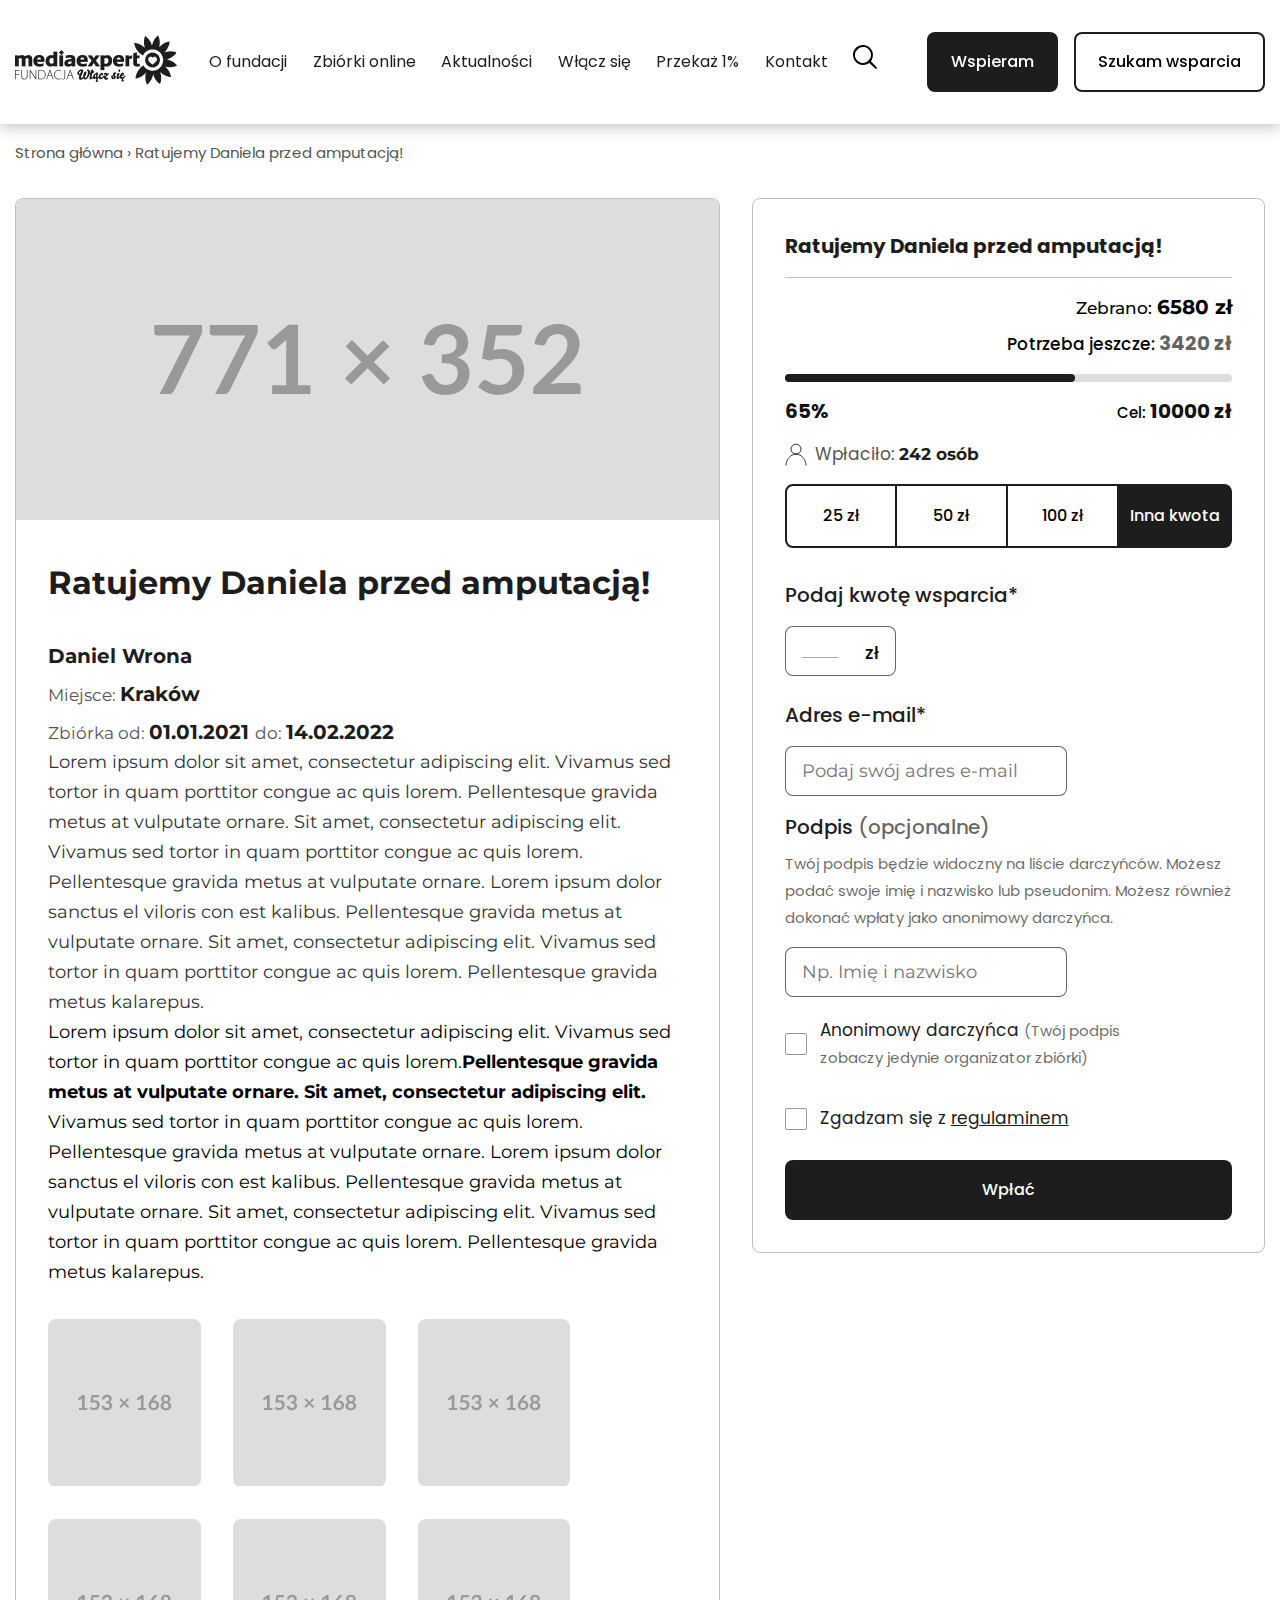
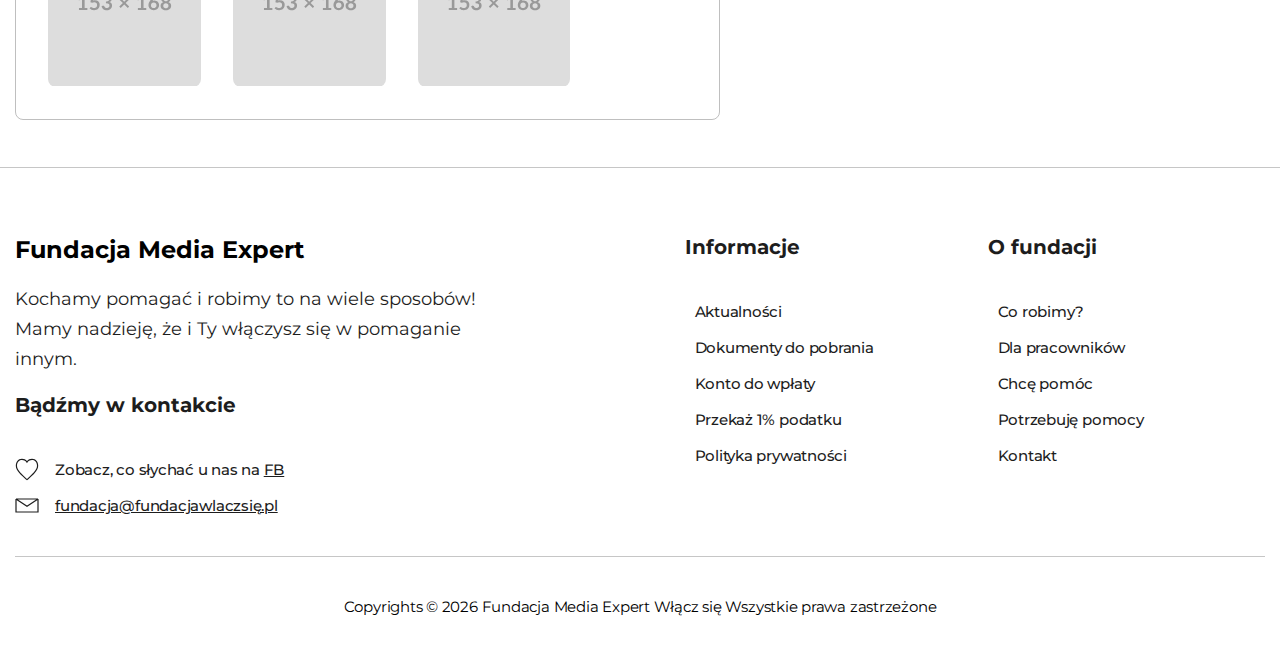
==== commit 7039e279: "mess" ====
--- a/index.html
+++ b/index.html
@@ -140,11 +140,17 @@
                                 <p class="fs-15 fw-400 lh-27 rgba-gray mb-16">Twój podpis będzie widoczny na liście darczyńców. Możesz podać swoje imię i nazwisko lub pseudonim. Możesz również dokonać wpłaty jako anonimowy darczyńca.</p>
                                 <input type="text" name="name" id="name" class="text-input mb-14 max-w-400 surename" placeholder="Np. Imię i nazwisko">
                                 <div class="d-f gap-13 max-w-400 ai-c">
+                                    <div class="actual-checkbox">
+                                        <img src="img/check.svg" alt="check icon" class="checkbox-arrow">
+                                    </div>
                                     <input type="checkbox" name="anonymous" id="anonymous" class="checkbox anonymous">
                                     <label for="anonymous" class="fs-17 lh-27 fw-400 black">Anonimowy darczyńca <span class="fs-15 rgba-gray">(Twój podpis zobaczy jedynie organizator zbiórki)</span></label>
                                 </div>
                                 <div class="gap-13 max-w-400">
                                     <div class="d-f ai-c gap-13">
+                                        <div class="actual-checkbox">
+                                            <img src="img/check.svg" alt="check icon" class="checkbox-arrow">
+                                        </div>
                                         <input type="checkbox" name="termsofservice" id="termsofservice" class="checkbox">
                                         <label for="termsofservice" class="fs-17 lh-27 fw-400 black">Zgadzam się z <span class="underline">regulaminem</span><label>
                                     </div>
--- a/css/style.css
+++ b/css/style.css
@@ -270,9 +270,28 @@
 }
 
 .checkbox{
+    display: none;
+}
+
+.actual-checkbox{
     width: 22px;
     height: 22px;
     flex-shrink: 0;
+    padding: 4.5px 5px 5.5px;
+    border: 1px solid rgba(0, 0, 0, 0.4);
+    border-radius: 2px;
+}
+
+.checkbox-arrow{
+    display: none;
+}
+
+.actual-checkbox.checked .checkbox-arrow{
+    display: block;
+}
+
+.actual-checkbox.checked{
+    border: 1px solid #1D1D1D;
 }
 
 .amount-number{
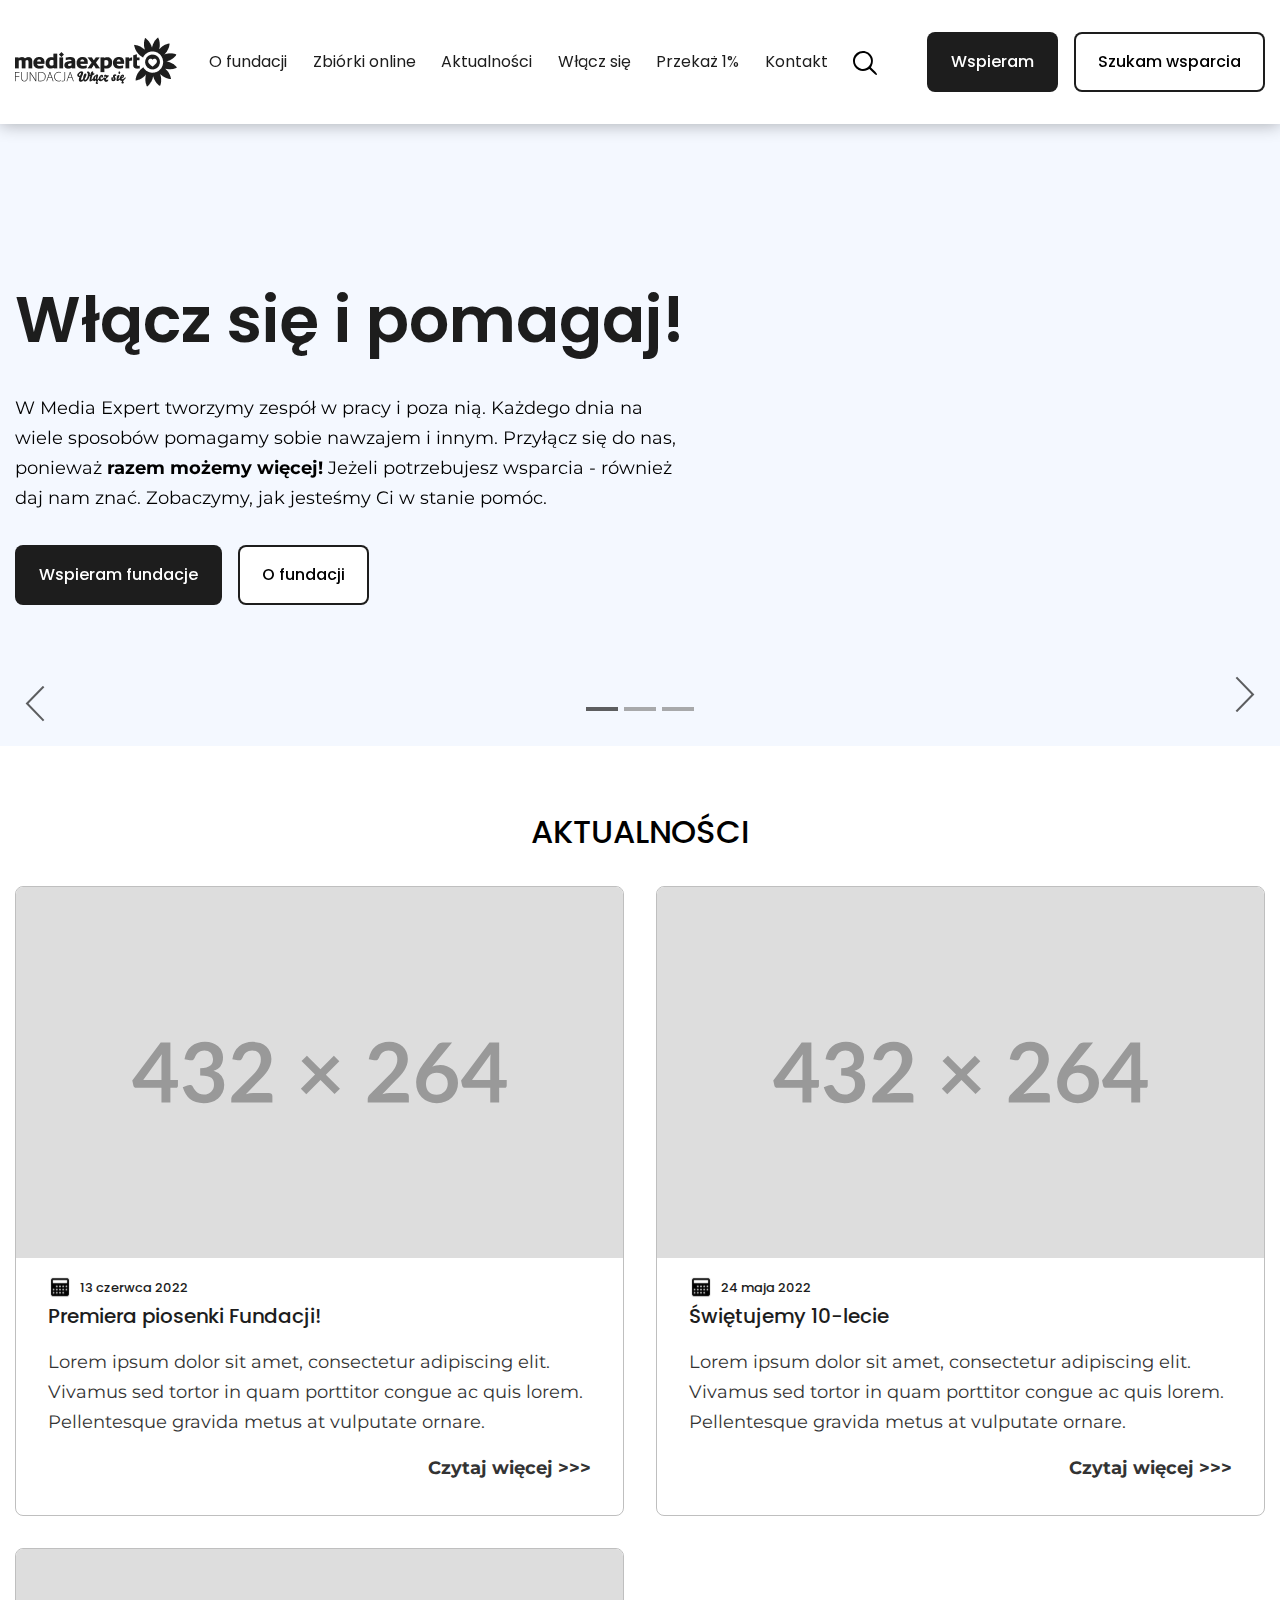
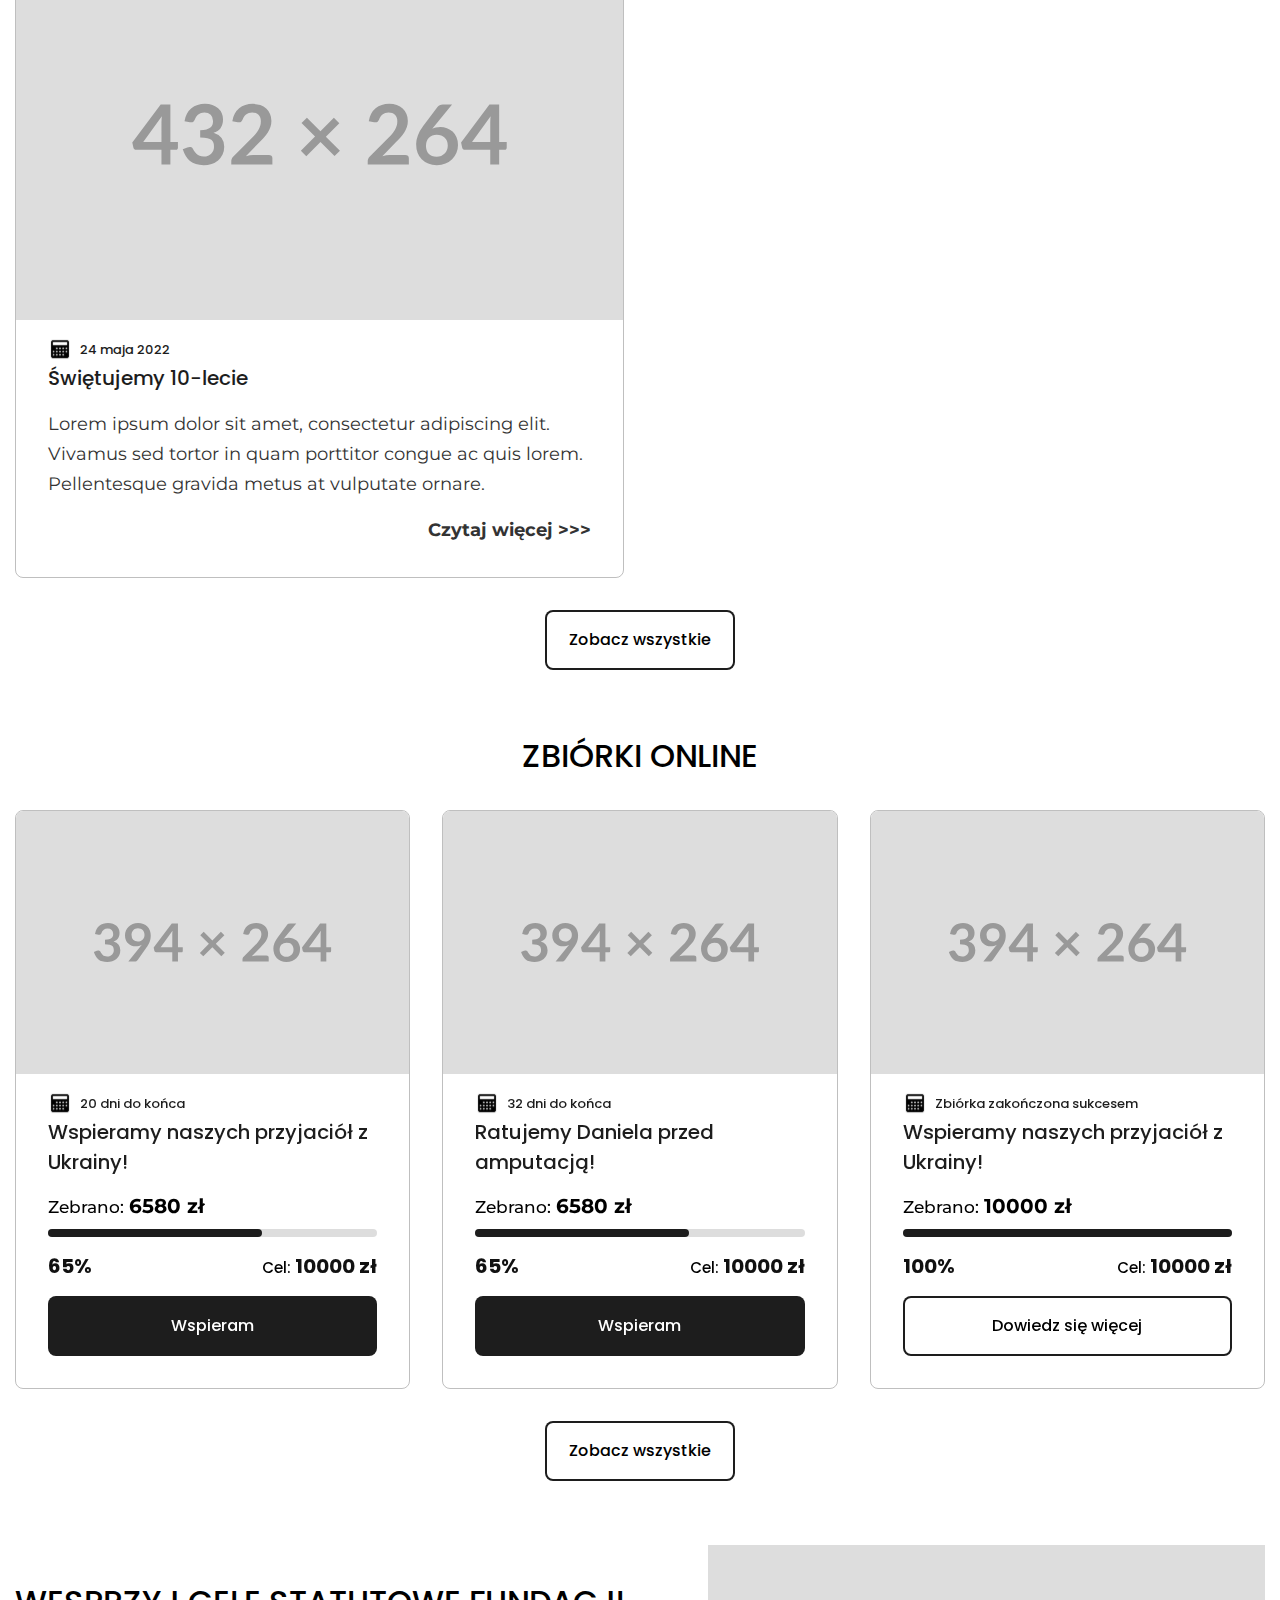
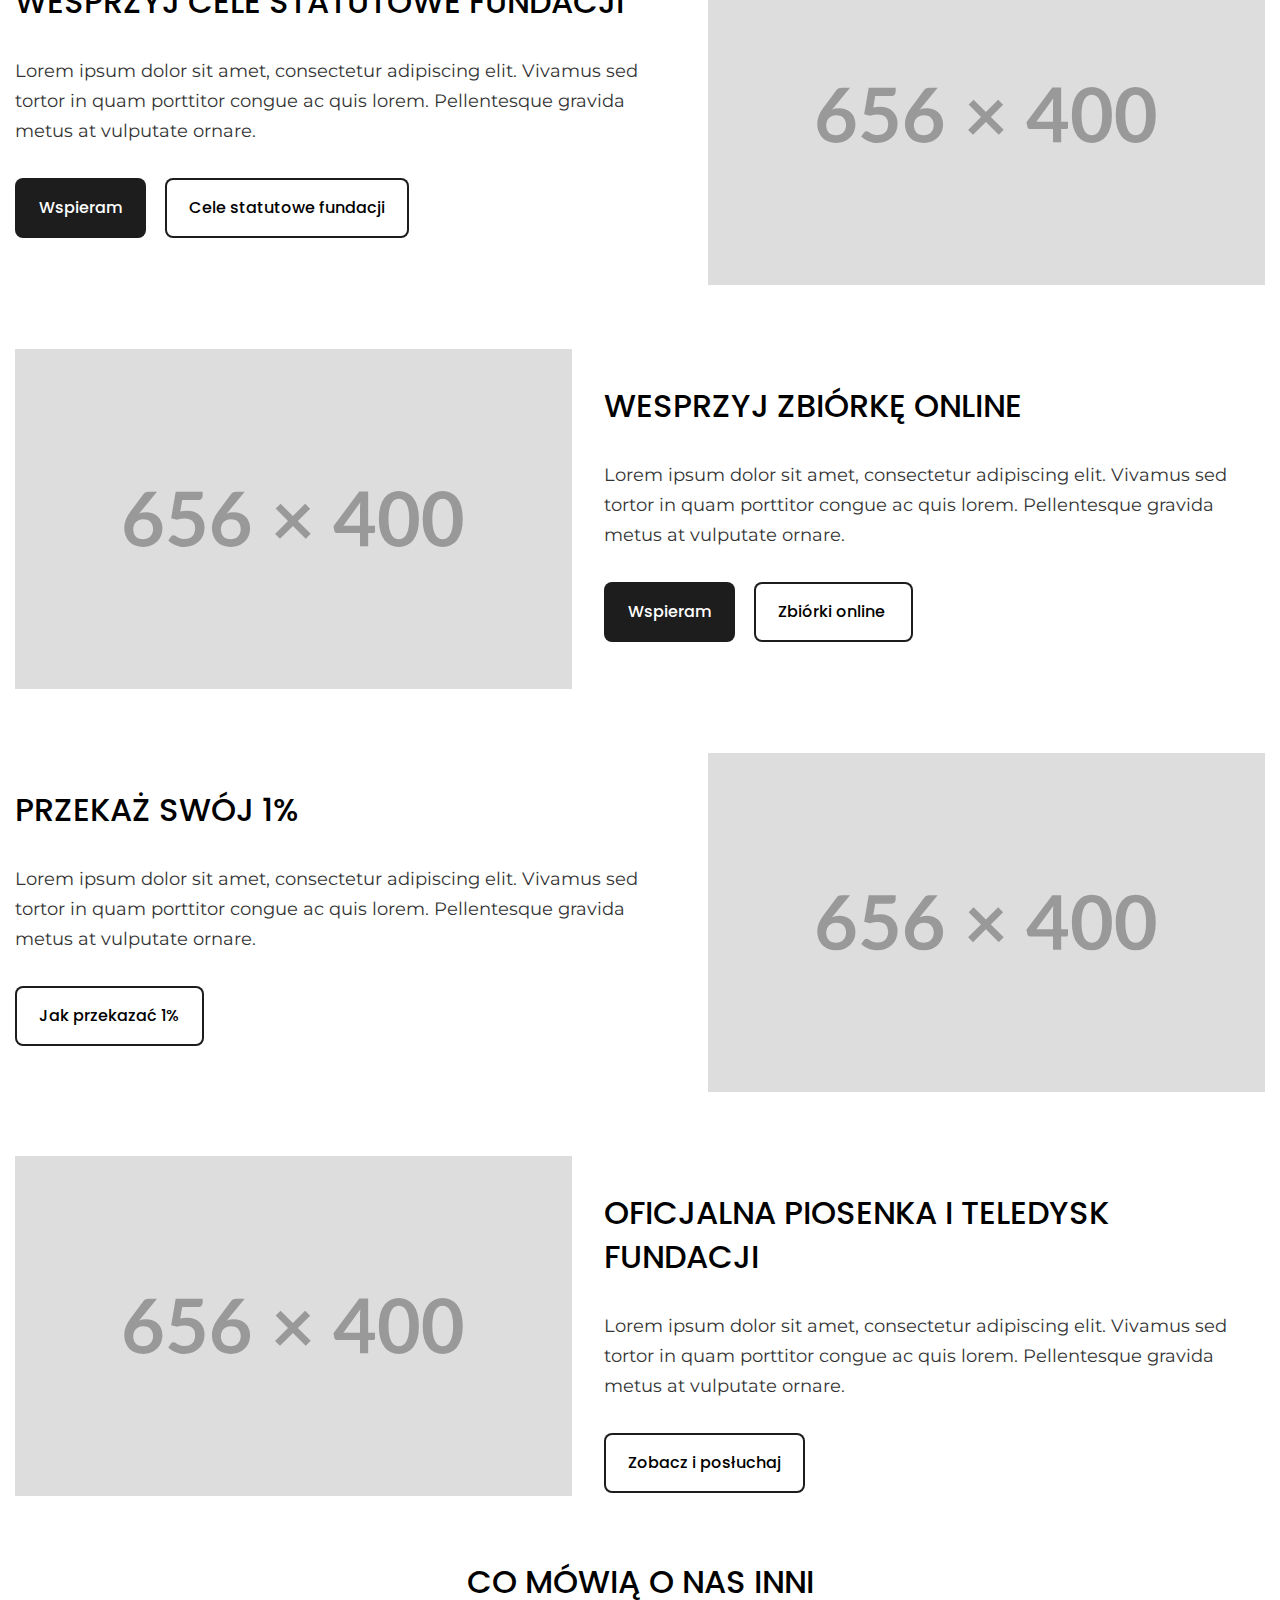
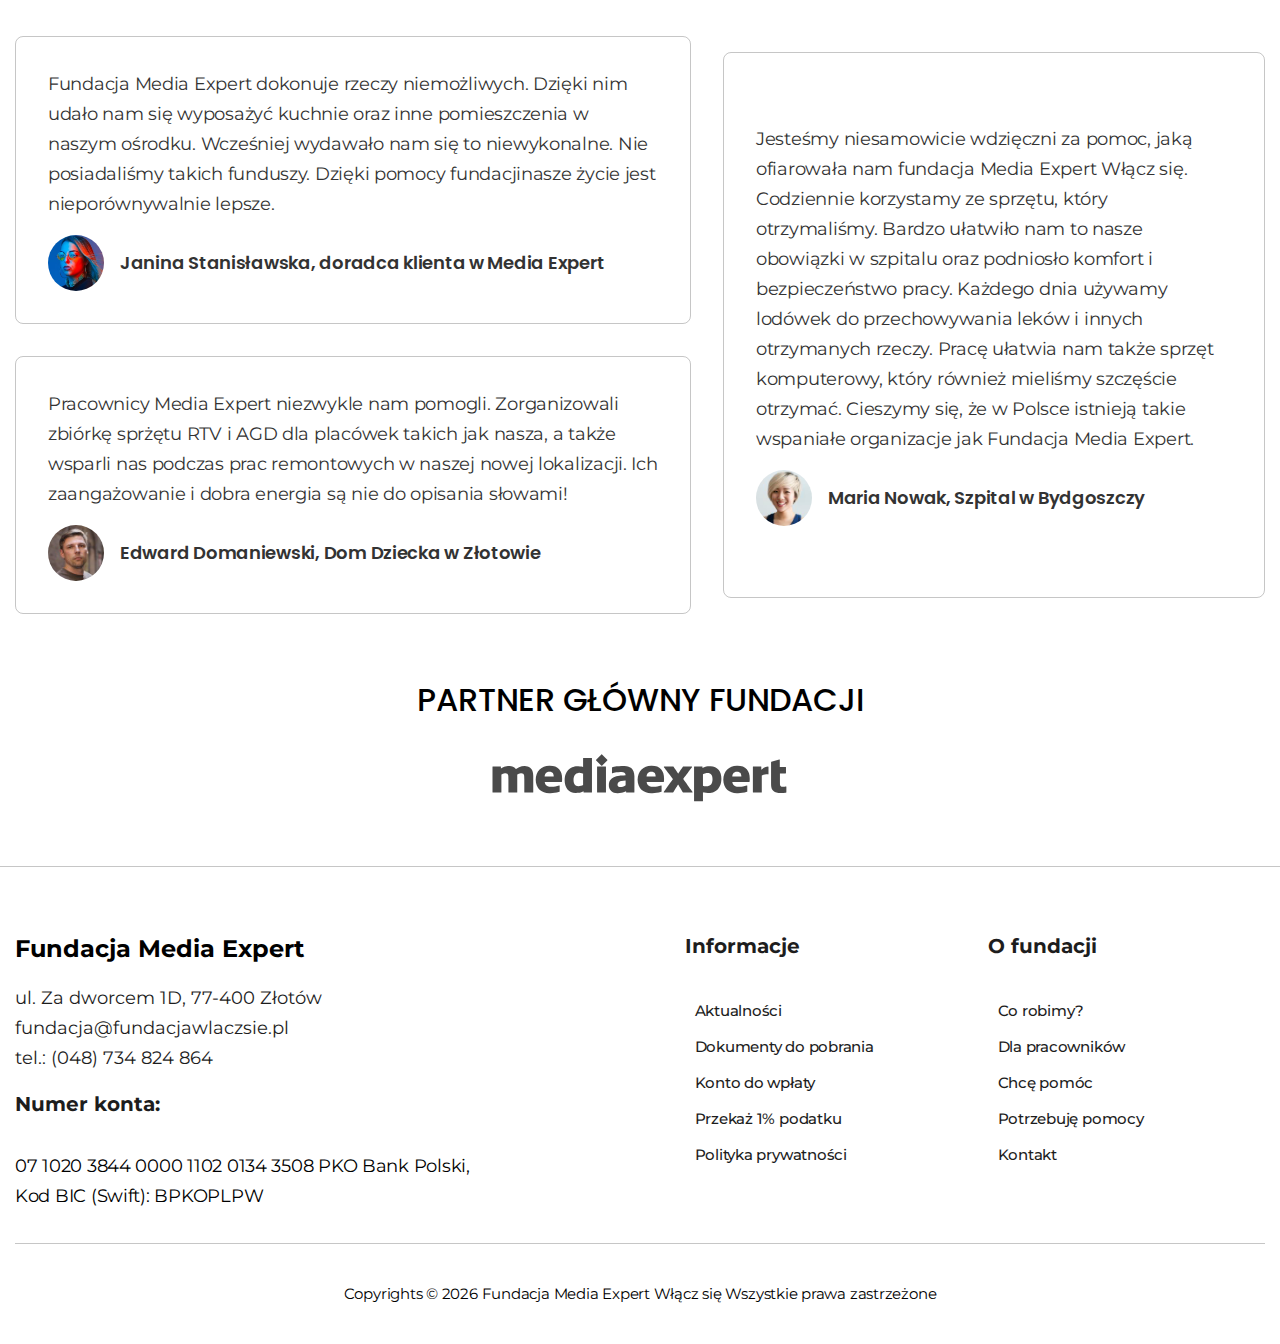
==== commit 7039137d: "Changed main file name" ====
--- a/index.html
+++ b/index.html
@@ -1,5 +1,6 @@
 <!DOCTYPE html>
 <html lang="en">
+
 <head>
     <meta charset="UTF-8">
     <meta http-equiv="X-UA-Compatible" content="IE=edge">
@@ -7,158 +8,442 @@
     <title>Fundacja ME</title>
     <meta name="description" content="Fundacja me">
     <!-- JS -->
-    <script src="js/script.js" defer></script>
+    <script src="js/splide.min.js" defer></script>
+    <script src="js/script2.js" defer></script>
+    <script src="js/core.js" defer></script>
     <!-- CSS -->
-    <link rel="stylesheet" href="css/style.css">
+    <link rel="stylesheet" href="css/core.css">
+    <link rel="stylesheet" href="css/splide.min.css">
+    <link rel="stylesheet" href="css/main.css">
     <link rel="stylesheet" href="css/general.css">
-    <link rel="stylesheet" href="css/queries.css">
-    <!-- Fonts -->
-        <!-- Montserrat -->
-    <link rel="preconnect" href="https://fonts.googleapis.com">
-    <link rel="preconnect" href="https://fonts.gstatic.com" crossorigin>
-    <link href="https://fonts.googleapis.com/css2?family=Montserrat:wght@300;400;500;600;700&display=swap" rel="stylesheet">
-        <!-- Poppins -->
-    <link rel="preconnect" href="https://fonts.googleapis.com">
-    <link rel="preconnect" href="https://fonts.gstatic.com" crossorigin>
-    <link href="https://fonts.googleapis.com/css2?family=Poppins:wght@300;400;500;600;700&display=swap" rel="stylesheet">
 </head>
+
 <body>
     <header class="header">
         <div class="container d-f ai-c pos-rel">
-                <a href="#">
-                    <img src="img/logo.png" alt="Logo image" class="logo-img">
-                </a>
-                <div class="mini-menu ai-c">
-                    <svg width="20" height="24" viewBox="0 0 24 24" fill="none" xmlns="http://www.w3.org/2000/svg">
-                        <path fill-rule="evenodd" clip-rule="evenodd" d="M6.74511 0.547105C-1.65693 3.54901 -2.39174 15.0257 5.56821 18.9328C8.30381 20.2756 11.6845 20.2645 14.4562 18.9043L16.4171 17.9419L19.5191 21.0298C22.6456 24.1415 23.7207 24.6748 23.995 23.25C24.0777 22.8205 23.1453 21.6501 21.0266 19.523L17.9373 16.4223L18.9002 14.4622C20.1404 11.9371 20.2462 8.34662 19.1511 5.95669C16.9878 1.23774 11.5046 -1.15354 6.74511 0.547105ZM12.4561 2.36358C15.3344 3.21356 18.0211 6.89606 18.0211 9.99102C18.0211 14.1392 14.133 18.0256 9.98308 18.0256C6.88678 18.0256 3.2027 15.34 2.35235 12.463C1.42497 9.32516 2.07872 6.82341 4.44557 4.45222C6.79501 2.09877 9.32564 1.43894 12.4561 2.36358Z" fill="black"/>
-                        </svg>
-                        
-                    <svg width="20" height="16" viewBox="0 0 20 16" fill="#1d1d1d" xmlns="http://www.w3.org/2000/svg" class="open-icon">
-                        <path d="M0 0H20V2H0V0Z" fill="#1d1d1d"/>
-                        <path d="M0 7H20V9H0V7Z" fill="#1d1d1d"/>
-                        <path d="M0 14H20V16H0V14Z" fill="#1d1d1d"/>
-                    </svg>    
-                </div>
-                <div class="shadow"></div>
-                <nav class="main-nav d-f jc-b">
-                    <svg width="10" height="10" viewBox="0 0 10 10" fill="none" xmlns="http://www.w3.org/2000/svg" class="close-icon">
-                        <path d="M1.46402 0.0505371L0.0498047 1.46475L3.58542 5.00036L0.049814 8.53597L1.46403 9.95018L4.99963 6.41458L8.53509 9.95003L9.9493 8.53582L6.41385 5.00036L9.94931 1.4649L8.5351 0.050688L4.99963 3.58615L1.46402 0.0505371Z" fill="#1d1d1d"/>
-                    </svg>                        
-                    <ul class="main-nav-list">
-                        <li><a href="#" class="main-nav-link fw-400 fs-16 lh-30">O&nbsp;fundacji</a></li>
-                        <li><a href="#" class="main-nav-link fw-400 fs-16 lh-30">Zbiórki&nbsp;online</a></li>
-                        <li><a href="#" class="main-nav-link fw-400 fs-16 lh-30">Aktualności</a></li>
-                        <li><a href="#" class="main-nav-link fw-400 fs-16 lh-30">Włącz&nbsp;się</a></li>
-                        <li><a href="#" class="main-nav-link fw-400 fs-16 lh-30">Przekaż&nbsp;1%</a></li>
-                        <li><a href="#" class="main-nav-link fw-400 fs-16 lh-30">Kontakt</a></li>
-                        <li class="search"><a href="#" class="main-nav-link fw-400 fs-16 lh-30"><img src="img/Search.svg" alt=""></a></li>
-                    </ul>
-                    <div class="btns-flex">
-                        <a href="#" class="btn btn-black">Wspieram</a>
-                        <a href="#" class="btn btn-white-outline">Szukam&nbsp;wsparcia</a>
-                    </div>
-                </nav>
+            <a href="#">
+                <img src="img/logo.png" alt="Logo image" class="logo-img">
+            </a>
+            <div class="mini-menu ai-c">
+                <svg width="20" height="24" viewBox="0 0 24 24" fill="none" xmlns="http://www.w3.org/2000/svg">
+                    <path fill-rule="evenodd" clip-rule="evenodd"
+                        d="M6.74511 0.547105C-1.65693 3.54901 -2.39174 15.0257 5.56821 18.9328C8.30381 20.2756 11.6845 20.2645 14.4562 18.9043L16.4171 17.9419L19.5191 21.0298C22.6456 24.1415 23.7207 24.6748 23.995 23.25C24.0777 22.8205 23.1453 21.6501 21.0266 19.523L17.9373 16.4223L18.9002 14.4622C20.1404 11.9371 20.2462 8.34662 19.1511 5.95669C16.9878 1.23774 11.5046 -1.15354 6.74511 0.547105ZM12.4561 2.36358C15.3344 3.21356 18.0211 6.89606 18.0211 9.99102C18.0211 14.1392 14.133 18.0256 9.98308 18.0256C6.88678 18.0256 3.2027 15.34 2.35235 12.463C1.42497 9.32516 2.07872 6.82341 4.44557 4.45222C6.79501 2.09877 9.32564 1.43894 12.4561 2.36358Z"
+                        fill="black" />
+                </svg>
+
+                <svg width="20" height="16" viewBox="0 0 20 16" fill="#1d1d1d" xmlns="http://www.w3.org/2000/svg"
+                    class="open-icon">
+                    <path d="M0 0H20V2H0V0Z" fill="#1d1d1d" />
+                    <path d="M0 7H20V9H0V7Z" fill="#1d1d1d" />
+                    <path d="M0 14H20V16H0V14Z" fill="#1d1d1d" />
+                </svg>
+            </div>
+            <div class="shadow"></div>
+            <nav class="main-nav d-f jc-b">
+                <svg width="10" height="10" viewBox="0 0 10 10" fill="none" xmlns="http://www.w3.org/2000/svg"
+                    class="close-icon">
+                    <path
+                        d="M1.46402 0.0505371L0.0498047 1.46475L3.58542 5.00036L0.049814 8.53597L1.46403 9.95018L4.99963 6.41458L8.53509 9.95003L9.9493 8.53582L6.41385 5.00036L9.94931 1.4649L8.5351 0.050688L4.99963 3.58615L1.46402 0.0505371Z"
+                        fill="#1d1d1d" />
+                </svg>
+                <ul class="main-nav-list">
+                    <li><a href="#" class="main-nav-link fw-400 fs-16 lh-30">O&nbsp;fundacji</a></li>
+                    <li><a href="donation.html" class="main-nav-link fw-400 fs-16 lh-30">Zbiórki&nbsp;online</a></li>
+                    <li><a href="#" class="main-nav-link fw-400 fs-16 lh-30">Aktualności</a></li>
+                    <li><a href="#" class="main-nav-link fw-400 fs-16 lh-30">Włącz&nbsp;się</a></li>
+                    <li><a href="#" class="main-nav-link fw-400 fs-16 lh-30">Przekaż&nbsp;1%</a></li>
+                    <li><a href="#" class="main-nav-link fw-400 fs-16 lh-30">Kontakt</a></li>
+                    <li class="search"><a href="#" class="main-nav-link fw-400 fs-16 lh-30"><img src="img/Search.svg"
+                                alt=""></a></li>
+                </ul>
+                <div class="btns-flex">
+                    <a href="#" class="btn btn-black">Wspieram</a>
+                    <a href="#" class="btn btn-white-outline">Szukam&nbsp;wsparcia</a>
+                </div>
+            </nav>
         </div>
     </header>
     <main>
-        <section class="section-fundraiser">
+        <section class="hero-section">
             <div class="container">
-                <p class="directory gray-5 lh-26 fs-15 fw-400 mb-32"><a href="#">Strona główna </a>› Ratujemy Daniela przed amputacją!</p>
-                <div class="d-f ai-fs gap-32 flexy">
-                    <div class="fundraiser-container">
-                        <img src="img/771x352.svg" alt="Placeholder image" class="main-img">
-                        <div class="fundraiser-desc">
-                            <h1 class="heading-primary fw-700 font-mont mb-32">Ratujemy Daniela przed amputacją!</h1>
-                            <p class="fw-700 fs-20 lh-30 black mb-8">Daniel Wrona</p>
-                            <p class="fs-17 fw-400 lh-27 gray-5 mb-8 dates">Miejsce: <span class="black fw-700 fs-20 lh-30">Kraków</span></p>
-                            <p class="fs-17 fw-400 lh-27 gray-5 dates">Zbiórka od: <span class="black fw-700 fs-20 lh-30">01.01.2021 </span>do: <span class="black fw-700 fs-20 lh-30">14.02.2022</span></p>
-                            <p class="gray-3 fs-18 fw-400 lh-30 description">Lorem ipsum dolor sit amet, consectetur adipiscing elit. Vivamus sed tortor in quam porttitor congue ac quis lorem. Pellentesque gravida metus at vulputate ornare. Sit amet, consectetur adipiscing elit. Vivamus sed tortor in quam porttitor congue ac quis lorem. Pellentesque gravida metus at vulputate ornare. Lorem ipsum dolor sanctus el viloris con est kalibus. Pellentesque gravida metus at vulputate ornare. Sit amet, consectetur adipiscing elit. Vivamus sed tortor in quam porttitor congue ac quis lorem. Pellentesque gravida metus kalarepus. </p>
-                            <p class="fw-400 fs-18 lh-30 mb-32 description">Lorem ipsum dolor sit amet, consectetur adipiscing elit. Vivamus sed tortor in quam porttitor congue ac quis lorem.<span class="fw-700">Pellentesque gravida metus at vulputate ornare. Sit amet, consectetur adipiscing elit. </span>Vivamus sed tortor in quam porttitor congue ac quis lorem. Pellentesque gravida metus at vulputate ornare. Lorem ipsum dolor sanctus el viloris con est kalibus. Pellentesque gravida metus at vulputate ornare. Sit amet, consectetur adipiscing elit. Vivamus sed tortor in quam porttitor congue ac quis lorem. Pellentesque gravida metus kalarepus.
-                            </p>
-                            <div class="photos-grid">
-                                <div class="photo-width">
-                                    <img src="img/153x168.svg" alt="Placeholder photo" class="photo">
-                                </div>
-                                <div class="photo-width">
-                                    <img src="img/153x168.svg" alt="Placeholder photo" class="photo">
-                                </div>
-                                <div class="photo-width">
-                                    <img src="img/153x168.svg" alt="Placeholder photo" class="photo">
-                                </div>
-                                <div class="photo-width">
-                                    <img src="img/153x168.svg" alt="Placeholder photo" class="photo">
-                                </div>
-                                <div class="photo-width">
-                                    <img src="img/153x168.svg" alt="Placeholder photo" class="photo">
-                                </div>
-                                <div class="photo-width">
-                                    <img src="img/153x168.svg" alt="Placeholder photo" class="photo">
-                                </div>
+                <div class="splide splide-hero" aria-label="Splide Basic HTML Example">
+                    <div class="splide__arrows splide__arrows--ltr">
+                        <button class="splide__arrow splide__arrow--prev" type="button" aria-label="Previous slide"
+                            aria-controls="splide01-track">
+                            <svg viewBox="0 0 29 53" fill="none" xmlns="http://www.w3.org/2000/svg">
+                                <path d="M27 2L3 26.6956L27 51.3913" stroke="#1D1D1D" stroke-width="3" />
+                            </svg>
+
+
+                        </button>
+                        <button class="splide__arrow splide__arrow--next" type="button" aria-label="Next slide"
+                            aria-controls="splide01-track">
+                            <svg viewBox="0 0 29 53" fill="none" xmlns="http://www.w3.org/2000/svg">
+                                <path d="M2 2L26 26.6956L2 51.3913" stroke="#1D1D1D" stroke-width="3" />
+                            </svg>
+
+                        </button>
+                    </div>
+                    <div class="splide__track">
+                        <ul class="splide__list">
+                            <li class="splide__slide hero-slide">
+                                <h1 class="heading-primary mb-32">Włącz się i pomagaj!</h1>
+                                <p class="heading-primary-subtitle mb-32">W Media Expert tworzymy zespół w pracy i poza
+                                    nią. Każdego dnia na wiele sposobów pomagamy sobie nawzajem i innym. Przyłącz się do
+                                    nas, ponieważ <span>razem możemy więcej!</span> Jeżeli potrzebujesz wsparcia -
+                                    również daj nam znać. Zobaczymy, jak jesteśmy Ci w stanie pomóc.</p>
+                                <div class="btns-flex">
+                                    <a href="#" class="btn btn-black">Wspieram&nbsp;fundacje</a>
+                                    <a href="#" class="btn btn-white-outline">O&nbsp;fundacji</a>
+                                </div>
+                            </li>
+                            <li class="splide__slide hero-slide">
+                                <h1 class="heading-primary mb-32">Włącz się i pomagaj!</h1>
+                                <p class="heading-primary-subtitle mb-32">W Media Expert tworzymy zespół w pracy i poza
+                                    nią. Każdego dnia na wiele sposobów pomagamy sobie nawzajem i innym. Przyłącz się do
+                                    nas, ponieważ <span>razem możemy więcej!</span> Jeżeli potrzebujesz wsparcia -
+                                    również daj nam znać. Zobaczymy, jak jesteśmy Ci w stanie pomóc.</p>
+                                <div class="btns-flex">
+                                    <a href="#" class="btn btn-black">Wspieram&nbsp;fundacje</a>
+                                    <a href="#" class="btn btn-white-outline">O&nbsp;fundacji</a>
+                                </div>
+                            </li>
+                            <li class="splide__slide hero-slide">
+                                <h1 class="heading-primary mb-32">Włącz się i pomagaj!</h1>
+                                <p class="heading-primary-subtitle mb-32">W Media Expert tworzymy zespół w pracy i poza
+                                    nią. Każdego dnia na wiele sposobów pomagamy sobie nawzajem i innym. Przyłącz się do
+                                    nas, ponieważ <span>razem możemy więcej!</span> Jeżeli potrzebujesz wsparcia -
+                                    również daj nam znać. Zobaczymy, jak jesteśmy Ci w stanie pomóc.</p>
+                                <div class="btns-flex">
+                                    <a href="#" class="btn btn-black">Wspieram&nbsp;fundacje</a>
+                                    <a href="#" class="btn btn-white-outline">O&nbsp;fundacji</a>
+                                </div>
+                            </li>
+                        </ul>
+                    </div>
+                </div>
+            </div>
+        </section>
+        <section class="updates-section">
+            <div class="container">
+                <div class="all-cont mb-64">
+                    <h2 class="heading-secondary mb-32 ta-c uppercase">Aktualności</h2>
+                    <div class="events-container mb-32">
+                        <div class="events-box">
+                            <img src="img/432x264.svg" alt="Placeholder" class="event-img">
+                            <div class="events-desc">
+                                <div class="d-f ai-c gap-8">
+                                    <img src="img/Calendar.svg" alt="calendar icon">
+                                    <p class="events-date">13 czerwca 2022</p>
+                                </div>
+                                <p class="events-title mb-16">Premiera piosenki Fundacji!</p>
+                                <p class="events-subtitle mb-16">Lorem ipsum dolor sit amet, consectetur adipiscing
+                                    elit. Vivamus sed tortor in quam porttitor congue ac quis lorem. Pellentesque
+                                    gravida metus at vulputate ornare. </p>
+                                <p class="ta-r"><a href="#" class="read-more">Czytaj więcej >>></a></p>
                             </div>
                         </div>
-                    </div>
-                    <div class="donation-container">
-                        <h3 class="heading-tertiary mb-16">Ratujemy Daniela przed amputacją!</h3>
-                        <div class="earned-value">
-                            <p class="fw-500 fs-17 lh-27 ta-r mb-8 font-mont">Zebrano: <span class="earned">6580 zł</span></p>
-                            <p class="fw-500 fs-17 lh-27 ta-r mb-16 needed">Potrzeba jeszcze: <span class="money-left">3420 zł</span></p>
-                            <div class="goal-line">
-                                <div class="actual-line"></div>
+                        <div class="events-box">
+                            <img src="img/432x264.svg" alt="Placeholder" class="event-img">
+                            <div class="events-desc">
+                                <div class="d-f ai-c gap-8">
+                                    <img src="img/Calendar.svg" alt="calendar icon">
+                                    <p class="events-date">24 maja 2022</p>
+                                </div>
+                                <p class="events-title mb-16">Świętujemy 10-lecie</p>
+                                <p class="events-subtitle mb-16">Lorem ipsum dolor sit amet, consectetur adipiscing
+                                    elit. Vivamus sed tortor in quam porttitor congue ac quis lorem. Pellentesque
+                                    gravida metus at vulputate ornare. </p>
+                                <p class="ta-r"><a href="#" class="read-more">Czytaj więcej >>></a></p>
                             </div>
-                            <div class="d-f jc-b mb-16">
-                                <p class="percentage">65%</p>
-                                <p class="fs-15 fw-500 lh-22">Cel: <span class="overall-money">10000 zł</span></p>
+                        </div>
+                        <div class="events-box">
+                            <img src="img/432x264.svg" alt="Placeholder" class="event-img">
+                            <div class="events-desc">
+                                <div class="d-f ai-c gap-8">
+                                    <img src="img/Calendar.svg" alt="calendar icon">
+                                    <p class="events-date">24 maja 2022</p>
+                                </div>
+                                <p class="events-title mb-16">Świętujemy 10-lecie</p>
+                                <p class="events-subtitle mb-16">Lorem ipsum dolor sit amet, consectetur adipiscing
+                                    elit. Vivamus sed tortor in quam porttitor congue ac quis lorem. Pellentesque
+                                    gravida metus at vulputate ornare. </p>
+                                <p class="ta-r"><a href="#" class="read-more">Czytaj więcej >>></a></p>
                             </div>
                         </div>
-                        <form action="#" class="form-box">
-                            <div class="d-f ai-c gap-8 mb-16">
-                                <svg width="22" height="23" viewBox="0 0 22 23" fill="none" xmlns="http://www.w3.org/2000/svg">
-                                    <path d="M11 11.1396C13.7614 11.1396 16 8.90107 16 6.13965C16 3.37822 13.7614 1.13965 11 1.13965C8.23858 1.13965 6 3.37822 6 6.13965C6 8.90107 8.23858 11.1396 11 11.1396ZM11 11.1396C5.47715 11.1396 1 16.6168 1 22.1396M11 11.1396C16.5228 11.1396 21 16.6168 21 22.1396" stroke="#333333" stroke-linecap="round" stroke-linejoin="round"/>
-                                </svg>
-                                <p class="fs-17 fw-400 lh-27 gray-5">Wpłaciło: <span class="font-mont fw-700 black people-donated">242 osób</span></p>
+                    </div>
+                    <div class="ta-c">
+                        <a href="#" class="btn btn-white-outline">Zobacz&nbsp;wszystkie</a>
+                    </div>
+                </div>
+                <h2 class="heading-secondary mb-32 ta-c uppercase">Zbiórki online</h2>
+                <div class="splide online-raise mb-32" aria-label="Splide Basic HTML Example">
+                    <div class="splide__arrows splide__arrows--ltr">
+                        <button class="splide__arrow splide__arrow--prev" type="button" aria-label="Previous slide"
+                            aria-controls="splide01-track">
+                            <svg viewBox="0 0 29 53" fill="none" xmlns="http://www.w3.org/2000/svg">
+                                <path d="M27 2L3 26.6956L27 51.3913" stroke="#1D1D1D" stroke-width="3" />
+                            </svg>
+
+
+                        </button>
+                        <button class="splide__arrow splide__arrow--next" type="button" aria-label="Next slide"
+                            aria-controls="splide01-track">
+                            <svg viewBox="0 0 29 53" fill="none" xmlns="http://www.w3.org/2000/svg">
+                                <path d="M2 2L26 26.6956L2 51.3913" stroke="#1D1D1D" stroke-width="3" />
+                            </svg>
+
+                        </button>
+                    </div>
+                    <div class="splide__track">
+                        <ul class="splide__list">
+                            <li class="splide__slide raise-slide">
+                                <img src="img/394x264.svg" alt="Placeholder" class="event-img">
+                                <div class="events-desc">
+                                    <div class="d-f ai-c gap-8">
+                                        <img src="img/Calendar.svg" alt="calendar icon">
+                                        <p class="events-date">20 dni do końca</p>
+                                    </div>
+                                    <p class="events-title mb-16">Wspieramy naszych przyjaciół z Ukrainy!</p>
+                                    <div class="earned-value">
+                                        <p class="fw-500 fs-17 lh-27 mb-8 font-mont">Zebrano: <span class="earned">6580
+                                                zł</span></p>
+                                        <div class="goal-line">
+                                            <div class="actual-line"></div>
+                                        </div>
+                                        <div class="d-f jc-b mb-16">
+                                            <p class="percentage">65%</p>
+                                            <p class="fs-15 fw-500 lh-22">Cel: <span class="overall-money">10000
+                                                    zł</span></p>
+                                        </div>
+                                    </div>
+                                    <a href="#" class="btn btn-black btn-100">Wspieram</a>
+                                </div>
+                            </li>
+                            <li class="splide__slide raise-slide">
+                                <img src="img/394x264.svg" alt="Placeholder" class="event-img">
+                                <div class="events-desc">
+                                    <div class="d-f ai-c gap-8">
+                                        <img src="img/Calendar.svg" alt="calendar icon">
+                                        <p class="events-date">32 dni do końca</p>
+                                    </div>
+                                    <p class="events-title mb-16">Ratujemy Daniela przed
+                                        amputacją! </p>
+                                    <div class="earned-value">
+                                        <p class="fw-500 fs-17 lh-27 mb-8 font-mont">Zebrano: <span class="earned">6580
+                                                zł</span></p>
+                                        <div class="goal-line">
+                                            <div class="actual-line"></div>
+                                        </div>
+                                        <div class="d-f jc-b mb-16">
+                                            <p class="percentage">65%</p>
+                                            <p class="fs-15 fw-500 lh-22">Cel: <span class="overall-money">10000
+                                                    zł</span></p>
+                                        </div>
+                                    </div>
+                                    <a href="#" class="btn btn-black btn-100">Wspieram</a>
+                                </div>
+                            </li>
+                            <li class="splide__slide raise-slide">
+                                <img src="img/394x264.svg" alt="Placeholder" class="event-img">
+                                <div class="events-desc">
+                                    <div class="d-f ai-c gap-8">
+                                        <img src="img/Calendar.svg" alt="calendar icon">
+                                        <p class="events-date">Zbiórka zakończona sukcesem</p>
+                                    </div>
+                                    <p class="events-title mb-16">Wspieramy naszych przyjaciół z Ukrainy!</p>
+                                    <div class="earned-value">
+                                        <p class="fw-500 fs-17 lh-27 mb-8 font-mont">Zebrano: <span class="earned">10000
+                                                zł</span></p>
+                                        <div class="goal-line">
+                                            <div class="actual-line line-100"></div>
+                                        </div>
+                                        <div class="d-f jc-b mb-16">
+                                            <p class="percentage">100%</p>
+                                            <p class="fs-15 fw-500 lh-22">Cel: <span class="overall-money">10000
+                                                    zł</span></p>
+                                        </div>
+                                    </div>
+                                    <a href="#" class="btn btn-white-outline btn-100">Dowiedz&nbsp;się&nbsp;więcej</a>
+                                </div>
+                            </li>
+                            <li class="splide__slide raise-slide">
+                                <img src="img/394x264.svg" alt="Placeholder" class="event-img">
+                                <div class="events-desc">
+                                    <div class="d-f ai-c gap-8">
+                                        <img src="img/Calendar.svg" alt="calendar icon">
+                                        <p class="events-date">Zbiórka zakończona sukcesem</p>
+                                    </div>
+                                    <p class="events-title mb-16">Wspieramy naszych przyjaciół z Ukrainy!</p>
+                                    <div class="earned-value">
+                                        <p class="fw-500 fs-17 lh-27 mb-8 font-mont">Zebrano: <span class="earned">10000
+                                                zł</span></p>
+                                        <div class="goal-line">
+                                            <div class="actual-line line-100"></div>
+                                        </div>
+                                        <div class="d-f jc-b mb-16">
+                                            <p class="percentage">100%</p>
+                                            <p class="fs-15 fw-500 lh-22">Cel: <span class="overall-money">10000
+                                                    zł</span></p>
+                                        </div>
+                                    </div>
+                                    <a href="#" class="btn btn-white-outline btn-100">Dowiedz&nbsp;się&nbsp;więcej</a>
+                                </div>
+                            </li>
+                            <li class="splide__slide raise-slide">
+                                <img src="img/394x264.svg" alt="Placeholder" class="event-img">
+                                <div class="events-desc">
+                                    <div class="d-f ai-c gap-8">
+                                        <img src="img/Calendar.svg" alt="calendar icon">
+                                        <p class="events-date">Zbiórka zakończona sukcesem</p>
+                                    </div>
+                                    <p class="events-title mb-16">Wspieramy naszych przyjaciół z Ukrainy!</p>
+                                    <div class="earned-value">
+                                        <p class="fw-500 fs-17 lh-27 mb-8 font-mont">Zebrano: <span class="earned">10000
+                                                zł</span></p>
+                                        <div class="goal-line">
+                                            <div class="actual-line line-100"></div>
+                                        </div>
+                                        <div class="d-f jc-b mb-16">
+                                            <p class="percentage">100%</p>
+                                            <p class="fs-15 fw-500 lh-22">Cel: <span class="overall-money">10000
+                                                    zł</span></p>
+                                        </div>
+                                    </div>
+                                    <a href="#" class="btn btn-white-outline btn-100">Dowiedz&nbsp;się&nbsp;więcej</a>
+                                </div>
+                            </li>
+                            <li class="splide__slide raise-slide">
+                                <img src="img/394x264.svg" alt="Placeholder" class="event-img">
+                                <div class="events-desc">
+                                    <div class="d-f ai-c gap-8">
+                                        <img src="img/Calendar.svg" alt="calendar icon">
+                                        <p class="events-date">Zbiórka zakończona sukcesem</p>
+                                    </div>
+                                    <p class="events-title mb-16">Wspieramy naszych przyjaciół z Ukrainy!</p>
+                                    <div class="earned-value">
+                                        <p class="fw-500 fs-17 lh-27 mb-8 font-mont">Zebrano: <span class="earned">10000
+                                                zł</span></p>
+                                        <div class="goal-line">
+                                            <div class="actual-line line-100"></div>
+                                        </div>
+                                        <div class="d-f jc-b mb-16">
+                                            <p class="percentage">100%</p>
+                                            <p class="fs-15 fw-500 lh-22">Cel: <span class="overall-money">10000
+                                                    zł</span></p>
+                                        </div>
+                                    </div>
+                                    <a href="#" class="btn btn-white-outline btn-100">Dowiedz&nbsp;się&nbsp;więcej</a>
+                                </div>
+                            </li>
+                        </ul>
+                    </div>
+                </div>
+                <div class="ta-c">
+                    <a href="#" class="btn btn-white-outline">Zobacz&nbsp;wszystkie</a>
+                </div>
+            </div>
+        </section>
+        <section class="support-section">
+            <div class="container">
+                <div class="d-f fd-c smallergap">
+                    <div class="features-flex-row">
+                        <div class="flex-row-desc">
+                            <h2 class="heading-secondary mb-32">WESPRZYJ CELE STATUTOWE FUNDACJI</h2>
+                            <p class="events-subtitle mb-32">Lorem ipsum dolor sit amet, consectetur adipiscing elit.
+                                Vivamus sed tortor in quam porttitor congue ac quis lorem. Pellentesque gravida metus at
+                                vulputate ornare. </p>
+                            <a href="#" class="btn btn-black mr-16">Wspieram</a>
+                            <a href="#" class="btn btn-white-outline">Cele&nbsp;statutowe&nbsp;fundacji</a>
+                        </div>
+                        <div class="flex-row-img">
+                            <img src="img/656x400.svg" alt="Placeholder">
+                        </div>
+                    </div>
+                    <div class="features-flex-rowreverse">
+                        <div class="flex-row-desc">
+                            <h2 class="heading-secondary mb-32">WESPRZYJ ZBIÓRKĘ ONLINE</h2>
+                            <p class="events-subtitle mb-32">Lorem ipsum dolor sit amet, consectetur adipiscing elit.
+                                Vivamus sed tortor in quam porttitor congue ac quis lorem. Pellentesque gravida metus at
+                                vulputate ornare. </p>
+                            <a href="#" class="btn btn-black mr-16">Wspieram</a>
+                            <a href="#" class="btn btn-white-outline">Zbiórki&nbsp;online&nbsp;</a>
+                        </div>
+                        <div class="flex-row-img">
+                            <img src="img/656x400.svg" alt="Placeholder">
+                        </div>
+                    </div>
+                    <div class="features-flex-row">
+                        <div class="flex-row-desc">
+                            <h2 class="heading-secondary mb-32">PRZEKAŻ SWÓJ 1%</h2>
+                            <p class="events-subtitle mb-32">Lorem ipsum dolor sit amet, consectetur adipiscing elit.
+                                Vivamus sed tortor in quam porttitor congue ac quis lorem. Pellentesque gravida metus at
+                                vulputate ornare. </p>
+                            <a href="#" class="btn btn-white-outline">Jak&nbsp;przekazać&nbsp;1%</a>
+                        </div>
+                        <div class="flex-row-img">
+                            <img src="img/656x400.svg" alt="Placeholder">
+                        </div>
+                    </div>
+                    <div class="features-flex-rowreverse">
+                        <div class="flex-row-desc">
+                            <h2 class="heading-secondary mb-32">OFICJALNA PIOSENKA I TELEDYSK FUNDACJI</h2>
+                            <p class="events-subtitle mb-32">Lorem ipsum dolor sit amet, consectetur adipiscing elit.
+                                Vivamus sed tortor in quam porttitor congue ac quis lorem. Pellentesque gravida metus at
+                                vulputate ornare. </p>
+                            <a href="#" class="btn btn-white-outline">Zobacz&nbsp;i&nbsp;posłuchaj</a>
+                        </div>
+                        <div class="flex-row-img">
+                            <img src="img/656x400.svg" alt="Placeholder">
+                        </div>
+                    </div>
+                </div>
+            </div>
+        </section>
+        <section class="testimonials-section">
+            <div class="container">
+                <h2 class="heading-secondary mb-32 ta-c">CO MÓWIĄ O NAS INNI</h2>
+                <div class="d-f gap-32 testimonial-container mb-64">
+                    <div class="rows-testimonial">
+                        <div class="row-testimonial">
+                            <p class="testimonials-text">
+                                Fundacja Media Expert dokonuje rzeczy niemożliwych. Dzięki nim udało nam się wyposażyć
+                                kuchnie oraz inne pomieszczenia w naszym ośrodku. Wcześniej wydawało nam się to
+                                niewykonalne. Nie posiadaliśmy takich funduszy. Dzięki pomocy fundacjinasze życie jest
+                                nieporównywalnie lepsze.</p>
+                            <div class="d-f ai-c gap-16">
+                                <img src="img/face.png" alt="Face" class="pfp-testimonial">
+                                <p class="testimonial-signing">Janina Stanisławska, doradca klienta w Media Expert</p>
                             </div>
-                            <div class="amount-types mb-32">
-                                <div class="amount" data-price="25">25 zł</div>
-                                <div class="amount" data-price="50">50 zł</div>
-                                <div class="amount" data-price="100">100 zł</div>
-                                <div class="amount active">Inna&nbsp;kwota</div>
+                        </div>
+                        <div class="row-testimonial">
+                            <p class="testimonials-text">
+                                Pracownicy Media Expert niezwykle nam pomogli. Zorganizowali zbiórkę sprżętu RTV i AGD
+                                dla placówek takich jak nasza, a także wsparli nas podczas prac remontowych w naszej
+                                nowej lokalizacji. Ich zaangażowanie i dobra energia są nie do opisania słowami! </p>
+                            <div class="d-f ai-c gap-16">
+                                <img src="img/edward.png" alt="Face" class="pfp-testimonial">
+                                <p class="testimonial-signing">Edward Domaniewski, Dom Dziecka w Złotowie</p>
                             </div>
-                                <div class="d-f fd-c jc-s custom-amount mb-24 ai-fs">  
-                                    <label for="money" class="form-label mb-16">Podaj kwotę wsparcia*</label>
-                                    <label class="number-input">    
-                                        <input type="number" name="money" id="money" class="amount-number" placeholder="____" value="">
-                                        <span class="currency-placeholder">zł</span>
-                                    </label>
-                                    <p class="invalid-feedback amount-feedback">Podaj kwotę wsparcia</p>
-                                </div>
-                                <div class="mb-16">
-                                    <label for="email" class="form-label mb-16">Adres e-mail*</label>
-                                    <input type="email" placeholder="Podaj swój adres e-mail" class="text-input max-w-400" id="email">
-                                    <p class="invalid-feedback email">Wpisz poprawny adres e-mail.</p>
-                                </div>
-                                <label for="name" class="form-label mb-8">Podpis <span class="">(opcjonalne)</span></label>
-                                <p class="fs-15 fw-400 lh-27 rgba-gray mb-16">Twój podpis będzie widoczny na liście darczyńców. Możesz podać swoje imię i nazwisko lub pseudonim. Możesz również dokonać wpłaty jako anonimowy darczyńca.</p>
-                                <input type="text" name="name" id="name" class="text-input mb-14 max-w-400 surename" placeholder="Np. Imię i nazwisko">
-                                <div class="d-f gap-13 max-w-400 ai-c">
-                                    <div class="actual-checkbox">
-                                        <img src="img/check.svg" alt="check icon" class="checkbox-arrow">
-                                    </div>
-                                    <input type="checkbox" name="anonymous" id="anonymous" class="checkbox anonymous">
-                                    <label for="anonymous" class="fs-17 lh-27 fw-400 black">Anonimowy darczyńca <span class="fs-15 rgba-gray">(Twój podpis zobaczy jedynie organizator zbiórki)</span></label>
-                                </div>
-                                <div class="gap-13 max-w-400">
-                                    <div class="d-f ai-c gap-13">
-                                        <div class="actual-checkbox">
-                                            <img src="img/check.svg" alt="check icon" class="checkbox-arrow">
-                                        </div>
-                                        <input type="checkbox" name="termsofservice" id="termsofservice" class="checkbox">
-                                        <label for="termsofservice" class="fs-17 lh-27 fw-400 black">Zgadzam się z <span class="underline">regulaminem</span><label>
-                                    </div>
-                                    <span class="invalid-feedback terms">Zgoda jest wymagana</span>
-                                </div>
-                            <input type="button" value="Wpłać" class="form-submit font-pop">
-                        </form>
-                    </div>
+                        </div>
+                    </div>
+                    <div class="column-testimonial">
+                        <p class="testimonials-text">
+                            Jesteśmy niesamowicie wdzięczni za pomoc, jaką ofiarowała nam fundacja Media Expert Włącz
+                            się. Codziennie korzystamy ze sprzętu, który otrzymaliśmy. Bardzo ułatwiło nam to nasze
+                            obowiązki w szpitalu oraz podniosło komfort i bezpieczeństwo pracy. Każdego dnia używamy
+                            lodówek do przechowywania leków i innych otrzymanych rzeczy. Pracę ułatwia nam także sprzęt
+                            komputerowy, który również mieliśmy szczęście otrzymać. Cieszymy się, że w Polsce istnieją
+                            takie wspaniałe organizacje jak Fundacja Media Expert. </p>
+                        <div class="d-f ai-c gap-16">
+                            <img src="img/chinsese.jpg" alt="Face" class="pfp-testimonial">
+                            <p class="testimonial-signing">Maria Nowak, Szpital w Bydgoszczy</p>
+                        </div>
+                    </div>
+                </div>
+                <h2 class="heading-secondary mb-32 ta-c">PARTNER GŁÓWNY FUNDACJI</h2>
+                <div class="ta-c">
+                    <img src="img/melogo.svg" alt="Media expert logo" class="margin-auto">
                 </div>
             </div>
         </section>
@@ -167,21 +452,16 @@
         <div class="container">
             <div class="footer-container">
                 <div class="footer-col-473">
-                    <h2 class="heading-secondary mb-16">Fundacja Media Expert</h2>
-                    <p class="fs-18 fw-400 lh-30 font-mont black mb-16">Kochamy pomagać i robimy to na wiele sposobów! Mamy nadzieję, że i Ty włączysz się w pomaganie innym. </p>
-                    <h3 class="heading-tertiary mb-32">Bądźmy w kontakcie</h3>
-                    <div class="d-f ai-c gap-16">
-                        <img src="img/heart.svg" alt="Heart image">
-                        <p class="footer-text">Zobacz, co słychać u nas na <a href="https://Facebook.com" class="underline">FB</a></p>
-                    </div>
-                    <div class="d-f ai-c gap-16">
-                        <img src="img/letter.svg" alt="Letter image">
-                        <a href="mailto:fundacja@fundacjawlaczsię.pl" class="footer-text underline">fundacja@fundacjawlaczsię.pl</a>
-                    </div>
+                    <h2 class="footer-heading mb-16">Fundacja Media Expert</h2>
+                    <p class="fs-18 fw-400 lh-30 font-mont black mb-16 max-w-308">ul. Za dworcem 1D, 77-400 Złotów
+                        fundacja@fundacjawlaczsie.pl tel.:&nbsp;(048) 734 824 864</p>
+                    <h3 class="footer-heading-tert mb-32">Numer konta:</h3>
+                    <p class="foot-text">07 1020 3844 0000 1102 0134 3508 PKO Bank Polski, Kod BIC (Swift): BPKOPLPW</p>
+
                 </div>
                 <div class="footer-col-580 gap-32">
                     <div class="d-f max-w-271 fd-c">
-                        <h3 class="heading-tertiary mb-32">Informacje</h3>
+                        <h3 class="footer-heading-tert mb-32">Informacje</h3>
                         <ul class="footer-list">
                             <li class="footer-text"><a href="#">Aktualności</a></li>
                             <li class="footer-text"><a href="#">Dokumenty do pobrania</a></li>
@@ -191,7 +471,7 @@
                         </ul>
                     </div>
                     <div class="d-f max-w-271 fd-c">
-                        <h3 class="heading-tertiary mb-32">O fundacji</h3>
+                        <h3 class="footer-heading-tert mb-32">O fundacji</h3>
                         <ul class="footer-list">
                             <li class="footer-text"><a href="#">Co robimy?</a></li>
                             <li class="footer-text"><a href="#">Dla pracowników</a></li>
@@ -202,8 +482,10 @@
                     </div>
                 </div>
             </div>
-            <p class="copy">Copyrights © <span class="year">2023</span> Fundacja Media Expert Włącz się Wszystkie prawa zastrzeżone</p>
+            <p class="copy">Copyrights © <span class="year">2023</span> Fundacja Media Expert Włącz się Wszystkie prawa
+                zastrzeżone</p>
         </div>
     </footer>
 </body>
+
 </html>--- a/css/core.css
+++ b/css/core.css
@@ -0,0 +1,252 @@
+/* Header */
+
+.header{
+    display: flex;
+    width: 100%;
+    background-color: #fff;
+    box-shadow: 0 1px 16px rgba(0,0,0,0.3);
+    height: 124px;
+    position: fixed;
+    top: 0;
+    z-index: 99;
+}
+
+.header .container{
+    height: 100%;
+    flex-shrink: 0;
+}
+
+
+
+.shadow{
+    display: none;
+}
+
+.shadow.active{
+    background-color: rgba(0, 0, 0,0.5);
+    z-index: 97;
+    width: 100%;
+    height: 100vh;
+    position: absolute;
+    top: 0;
+    left: 0;
+    display: block;
+}
+
+.btns-flex{
+    display: flex;
+    gap: 16px;
+    align-items: center;
+}
+
+.main-nav{
+    max-width: 1166px;
+    width: 100%;    
+    z-index: 98;
+}
+
+.main-nav-list{
+    max-width: 712px;
+    width: 100%;
+    display: flex;
+    align-items: center;
+    justify-content: space-between;
+    margin-right: 50px;
+}
+
+.close-icon,.open-icon{
+    display: none;
+    width: 20px;
+    height: 20px;
+}
+
+.mini-menu{
+    display: none;
+    gap: 32px;
+}
+
+.logo-img{
+    margin-right: 32px;
+}
+
+.btn{
+    display: inline-block;
+    font-size: 16px;
+    padding: 20px 24px;
+    border-radius: 8px;
+    line-height: 20px;
+    font-weight: 500;
+}
+
+.btn-100{
+    text-align: center;
+    width: 100%;
+}
+
+.btn-black{
+    background-color:#1D1D1D;
+    color: #fff;
+}
+
+.btn-white-outline{
+    box-shadow: inset 0 0 0 2px#1D1D1D;
+    background-color: #fff;
+    color: #000;
+}
+
+/* Footer */
+
+.footer{
+    z-index: 90;
+    padding:64px 0 32px;
+    font-family: "Montserrat";
+    border-top: 1px solid rgba(29, 29, 29, 0.25);
+    position: relative;
+}
+
+.footer-container{
+    display: flex;
+    flex-wrap: wrap;
+    align-self: start;
+    justify-content: space-between;
+    padding-bottom: 32px;
+    border-bottom: 1px solid rgba(29, 29, 29, 0.25);
+}
+
+.footer-col-473{
+    max-width: 473px;
+    width: 100%;
+}
+
+.footer-text{
+    font-weight: 500;
+    font-size: 15px;
+    line-height: 36px;
+    letter-spacing: -0.015em;
+    color: #1d1d1d;
+}
+
+.footer-col-580{
+    display: flex;
+    max-width: 580px;
+    width: 100%;
+}
+
+.max-w-271{
+    max-width: 271px;
+    width: 100%;
+}
+
+.footer-list{
+    margin-left:9.5px;
+    gap: 16px;
+}
+
+.footer-list li{
+    display: block;
+}
+
+.copy{
+    margin-top: 32px;
+    font-family: 'Montserrat';
+    font-weight: 400;
+    font-size: 15px;
+    line-height: 36px;
+    letter-spacing: -0.015em;
+    text-align: center;
+}
+
+@media(max-width:1362px){
+    .container{
+        padding: 0 15px;
+    }
+}
+
+@media(max-width:1195px){
+
+    .header .container{
+        width: 100%;
+        justify-content: space-between;
+    }
+
+    .main-nav-list{
+        flex-direction: column;
+        gap: 32px;
+    }
+
+    .main-nav-list li{
+        width: 100%;
+    }
+
+    
+    .main-nav{
+        flex-direction: column;
+        background-color: #fff;
+        padding: 104px 20px;
+        position: absolute;
+        top: 0;
+        right: 0;
+        width: 75%;
+        height: 100vh;
+        transform: translateX(100%);
+        transition: .3s all;
+    }
+
+    .main-nav.active{
+        transform: translateX(0);
+    }
+
+    .mini-menu{
+        display: flex;
+    }
+
+    .btns-flex{
+        flex-direction: column;
+        align-items: unset;
+        text-align: center;
+    }
+
+    .open-icon{
+        display: block;
+    }
+
+    .close-icon{
+        display: block;
+        position: absolute;
+        top: 52px;
+        right: 15px;
+    }
+
+    .search{
+        display: none;
+    }
+}
+
+@media(max-width:1080px){
+    .footer-col-473{
+        margin-bottom: 32px;
+    }
+
+    .footer-container{
+        justify-content: center;
+    }
+}
+
+@media(max-width:520px){
+    .container{
+        padding: 10px;
+    }
+
+    .footer-col-580{
+        gap: 8px;
+        justify-content: space-between;
+    }
+    
+}
+
+
+@media(max-width:424px){
+    .footer-col-580{
+        flex-direction: column;
+    }
+}
--- a/css/main.css
+++ b/css/main.css
@@ -0,0 +1,491 @@
+/* Hero section */
+
+.hero-section{
+    width: 100%;
+    margin-top:124px;
+    background-color: #F4F8FF;
+    height: 622px;
+}
+
+.hero-section .container{
+    height: 100%;
+}
+
+.splide-hero{
+    height: 100%;
+    width: 100%;
+}
+
+.hero-slide{
+    height: 100%;
+    padding-top:154px;
+    width: 100%;
+}
+
+.heading-primary{
+    font-weight: 600;
+    font-size: 64px;
+    line-height: 130%;
+    color: #1d1d1d;
+    max-widt: 787px;
+}
+
+.heading-primary-subtitle{
+    font-weight: 400;
+    font-size: 18px;
+    line-height: 30px;
+    max-width: 675px;
+    font-family: 'Montserrat';
+}
+
+.heading-primary-subtitle span{
+    font-weight: 700;
+}
+
+.splide__arrow{
+    background-color: unset;
+}
+
+.splide__arrow svg{
+    fill: none;
+    height: unset !important;
+    width: unset !important;
+}
+
+.splide__arrow--prev{
+    transform: rotate(180deg);
+}
+
+.splide-hero .splide__arrow--prev{
+    left: -96px;
+}
+
+.splide-hero .splide__arrow--next{
+    right: -96px;
+}
+
+.splide-hero .splide__pagination__page{
+    width: 32px;
+    height: 4px;
+    border-radius: unset;
+    background: #888;
+}
+
+.splide-hero .splide__pagination__page.is-active {
+    background-color: #1D1D1D;
+    transform: unset;
+    z-index: 1;
+}
+
+.splide-hero .splide__pagination {
+    bottom: 32px;
+}
+
+/* Updates section */
+
+.updates-section{
+    padding: 64px 0;
+}
+
+.heading-secondary{
+    font-weight: 500;
+    font-size: 32px;
+    line-height: 44px;
+}
+
+.events-container{
+    display: flex;
+    flex-wrap: wrap;
+    gap: 32px;
+}
+
+
+
+.events-box{
+    width: 432px;
+    border-radius: 8px;
+    overflow: hidden;
+    border: 0.5px solid rgba(0, 0, 0, 0.25);
+}
+
+.events-desc{
+    padding: 16px 32px 32px;
+    height: auto;
+}
+
+.events-date{
+    font-weight: 500;
+    font-size: 13px;
+    line-height: 27px;
+    color: #1D1D1D;  
+}
+
+.events-title{
+    font-weight: 500;
+    font-size: 20px;
+    line-height: 30px;
+    color: #1D1D1D;
+}
+
+.events-subtitle{
+    font-family: 'Montserrat';
+    font-weight: 400;
+    font-size: 18px;
+    line-height: 30px;
+    color: #333333;
+}
+
+.read-more{
+    text-align: right;
+    font-weight: 700;
+    font-size: 18px;
+    line-height: 30px;
+    color: #333333;
+    font-family: 'Montserrat';
+}
+
+.online-raise .splide__pagination{
+    display: none;
+}
+
+.online-raise{
+    max-width: 1252px;
+    width: 100%;
+    margin: 0 auto;
+}
+
+.online-raise .splide__arrow--next{
+    right: -32px;
+}
+
+.online-raise .splide__arrow--prev{
+    left: -32px
+}
+
+.raise-slide{
+    max-width: 396px;
+    width: 100%;
+    overflow: hidden;
+    border: 0.5px solid rgba(0, 0, 0, 0.25);
+    border-radius: 8px;
+}
+
+.money-left{
+    color: rgba(29, 29, 29, 0.7);
+    font-weight: 700;
+    font-size: 20px;
+}
+
+.earned{
+    font-weight: 700;
+    font-size: 20px;
+    line-height: 27px;
+}
+
+.goal-line{
+    background: #DDDDDD;
+    border: unset;
+    border-radius: 12px;
+    width: 100%;
+    height: 8px;
+    position: relative;
+    margin-bottom: 16px;
+}
+
+.actual-line{
+    position: absolute;
+    top: 0;
+    left: 0;
+    border-radius: 8px;
+    height: 8px;
+    background-color: #1D1D1D;
+    width: 65%;
+}
+
+.line-100{
+    width: 100%;
+}
+
+.overall-money,.percentage{
+    font-size: 20px;
+    line-height: 27px;
+    font-weight: 700;
+    color: #111111;
+}
+
+/* Support section */
+
+.support-section{
+    padding-bottom: 64px;
+}
+
+.features-flex-row{
+    display: flex;
+    gap: 32px;
+}
+
+.features-flex-rowreverse{
+    display: flex;
+    flex-direction: row-reverse;
+    gap: 32px;
+}
+
+.flex-row-desc{
+    padding-top: 71px;
+}
+
+.flex-row-img{
+    max-width: 100%;
+    width: 100%;
+}
+
+.flex-row-img img{
+    width: 100%;
+}
+
+.max-w-308{
+    max-width: 308px;
+}
+
+.smallergap{
+    gap: 64px;
+}
+
+/* testimonials section */
+
+.testimonial-container{
+    display: flex;
+    align-items: center;
+    gap: 32px;
+    height: auto;
+}
+
+.testimonials-section{
+    padding-bottom: 64px;
+}
+
+.testimonials-text{
+    font-family: 'Montserrat';
+    font-weight: 400;
+    font-size: 18px;
+    line-height: 30px;
+    letter-spacing: -0.015em;
+    color: #333333;
+    margin-bottom: 16px;
+}
+
+.rows-testimonial{
+    max-width: 789px;
+    width: 100%;
+    display: flex;
+    flex-direction: column;
+    gap: 32px;
+}
+
+.row-testimonial{
+    width: 100%;
+    padding: 32px;
+    border: 1px solid rgba(29, 29, 29, 0.25);
+    border-radius: 8px;
+}
+
+.pfp-testimonial{
+    width: 56px;
+    height: 56px;
+    border-radius: 50%;
+}
+
+.testimonial-signing{
+    font-weight: 600;
+    font-size: 18px;
+    line-height: 30px;
+    letter-spacing: -0.015em;
+    color: #333333;
+}
+
+.column-testimonial{
+    padding: 71px 32px;
+    max-width: 542px;
+    height: 100%;
+    flex-shrink: 0;
+    border: 1px solid rgba(29, 29, 29, 0.25);
+    border-radius: 8px;
+}
+
+/* Footer */
+
+.footer-heading{
+    font-family: 'Montserrat';
+    font-weight: 700;
+    font-size: 24px;
+    line-height: 36px;
+}
+
+.footer-heading-tert{
+    font-size:20px;
+    line-height: 30px;
+    font-weight: 700;
+    color: #1d1d1d;
+}
+
+.foot-text{
+    font-weight: 400;
+    font-size: 18px;
+    line-height: 30px;
+    letter-spacing: -0.015em;
+}
+
+/* Media Queries */
+
+@media (max-width:1575px){
+    .splide-hero .splide__arrow--next{
+        right: 1rem;
+        top: unset;
+        bottom: 32px;
+    }
+
+    .splide-hero .splide__arrow--prev{
+        left: 1rem;
+        top: unset;
+        bottom: 32px;
+    }
+}
+
+@media (max-width:1390px){
+    .container{
+        padding: 0 15px;
+    }
+
+    .online-raise .splide__arrows{
+        display: none;
+    }
+
+    .events-box{
+        width: calc(50% - 16px);
+    }
+
+    .event-img{
+        width: 100%;
+    }
+
+    .flex-row-desc{
+        padding-top: 35px;
+    }
+
+}
+
+@media(max-width:1195px){
+    .splide-hero .splide__arrows{
+        display: none;
+    }
+
+    .raise-slide{
+        max-width: 50%;
+    }
+
+    .flex-row-desc{
+        padding-top:18px;
+    }
+}
+
+@media(max-width:1125px){
+    .features-flex-row{
+        flex-direction: column;
+        align-items: center;
+    }
+
+    .features-flex-rowreverse{
+        flex-direction: column;
+        align-items: center;
+    }
+
+    .flex-row-desc{
+        padding: 18px;
+    }
+
+    .smallergap{
+        gap: 32px;
+    }
+
+    .testimonial-container{
+        align-items: start;
+    }
+}
+
+@media(max-width:1000px){
+    .testimonial-container{
+        flex-direction: column;
+    }
+
+    .rows-testimonial,.column-testimonial{
+        max-width: unset;
+    }
+
+    .column-testimonial{
+        padding: 32px;
+    }
+
+    .hero-slide{
+        padding-top: 75px;
+    }
+
+    .hero-section{
+        height: auto;
+        padding: 16px 0;
+    }
+
+}
+
+@media(max-width:700px){
+    .splide-hero .splide__pagination{
+        display: none;
+    }
+
+    .events-box{
+        width: 100%;
+    }
+
+    .raise-slide{
+        max-width: 100%;
+    }
+
+    .heading-primary{
+        font-size: 50px;
+    }
+
+    .heading-secondary{
+        font-size: 28px;
+    }
+}
+
+@media(max-width:520px){
+    .container{
+        padding: 0 10px;
+    }
+    .column-testimonial,.row-testimonial{
+        padding: 16px;
+    }
+
+    .heading-primary{
+        font-size: 43px;
+    }
+
+    .events-desc{
+        padding: 16px;
+    }
+
+    .flex-row-desc .btn{
+        width: 100%;
+        text-align: center;
+    }
+
+    .flex-row-desc .btn-black{
+        margin-bottom: 16px;
+    }
+
+    .hero-slide{
+        padding-top: 18px;
+    }
+}
+
+
--- a/css/general.css
+++ b/css/general.css
@@ -1,444 +1,420 @@
-@font-face {
-    font-family: "CUPRA";
-    src: url("../fonts/Cupra-Light.woff") format("woff");
-    font-weight: 300;
-    font-style: normal;
-  }
-@font-face {
-    font-family: "CUPRA";
-    src: url("../fonts/Cupra-ExtraLight.woff") format("woff");
-    font-weight: 200;
-    font-style: normal;
-  }
-@font-face {
-    font-family: "CUPRA";
-    src: url("../fonts/Cupra-Bold.woff") format("woff");
-    font-weight: 700;
-    font-style: normal;
-  }
-@font-face {
-    font-family: "CUPRA";
-    src: url("../fonts/Cupra-ExtraBold.woff") format("woff");
-    font-weight: 800;
-    font-style: normal;
-}
-@font-face {
-    font-family: "CUPRA";
-    src: url("../fonts/Cupra-Medium.woff") format("woff");
-    font-weight: 500;
-    font-style: normal;
-}
-@font-face {
-    font-family: "CUPRA";
-    src: url("../fonts/Cupra-Regular.woff") format("woff");
-    font-weight: 400;
-    font-style: normal;
-}
+/* Poppins */
+@import url("https://fonts.googleapis.com/css2?family=Poppins:wght@300;400;500;600;700&display=swap");
+/* Montserrat */
+@import url("https://fonts.googleapis.com/css2?family=Montserrat:wght@300;400;500;600;700&display=swap");
 
 *,
 *:before,
 *:after {
-    box-sizing: border-box;
-    padding: 0;
-    margin: 0;
+  scroll-behavior: smooth;
+  box-sizing: border-box;
+  padding: 0;
+  margin: 0;
 }
 
 *:focus {
-    outline: none;
+  outline: none;
 }
 
 html {
-    font-size: 62.5%;
-    /* overflow-x: hidden; */
+  font-size: 62.5%;
+  /* overflow-x: hidden; */
 }
 
 body {
-    font-family: 'Poppins', sans-serif;
-    position: relative;
-}
-
-.font-mont{
-    font-family: 'Montserrat', sans-serif;
-}
-
-.font-pop{
-    font-family: 'Poppins', sans-serif;
-}
-
-.container{
-    max-width: 1364px;
-    width: 100%;
-    margin: 0 auto;
-    /* position: relative; */
-}
-
-.pos-rel{
-    position: relative;
-}
-
-.heading-primary{
-    font-size: 32px;
-    line-height: 52px;
-    color: #1D1D1D;
-}
-
-.heading-secondary{
-    font-family: 'Montserrat';
-    font-weight: 700;
-    font-size: 24px;
-    line-height: 36px;
-}
-
-.heading-tertiary{
-    font-size:20px;
-    line-height: 30px;
-    font-weight: 700;
-    color: #1d1d1d;
-}
-
-a{
-    color: #1D1D1D;
-    text-decoration: none;
-    cursor: pointer;
-}
-
-ul li{
-    list-style-type: none;
-    display: inline;
-}
-
-button{
-    outline: none;
-    font-size:inherit;
-}
-
-.white-svg{
-    fill: #fff;
-}
-
-.black-svg{
-   fill: #190F14; 
-}
-
-.fw-900{
-    font-weight: 900;
-}
-
-.fw-750{
-    font-weight: 750;
-}
-
-.fw-700{
-    font-weight: 700;
-}
-
-.fw-600{
-    font-weight: 600;
-}
-
-.fw-500{
-    font-weight: 500;
-}
-
-.fw-400{
-    font-weight: 400;
-}
-
-.fw-300{
-    font-weight: 300;
-}
-
-.mb-64{
-    margin-bottom: 6.4rem;
-}
-
-.mb-52{
-    margin-bottom: 5.2rem;
-}
-
-.mb-41{
-    margin-bottom: 4.1rem;
-}
-
-.mb-24{
-    margin-bottom: 2.4rem;
-}
-
-.mb-20{
-    margin-bottom: 2rem;
-}
-
-.mb-32{
-    margin-bottom: 3.2rem;
-}
-
-.mb-36{
-    margin-bottom: 3.6rem;
-}
-
-.mb-48{
-    margin-bottom: 4.8rem;
-}
-
-.mb-68{
-    margin-bottom: 6.8rem;
-}
-
-.mt-128{
-    margin-top: 12.8rem;
-}
-
-.mb-128{
-    margin-bottom: 12.8rem;
-}
-
-.mb-109{
-    margin-bottom: 10.9rem;
-}
-
-.mb-40{
-    margin-bottom: 4rem;
-}
-
-.mb-14{
-    margin-bottom: 1.4rem;
-}
-.mb-104{
-    margin-bottom: 10.4rem;
-}
-
-.mb-76{
-    margin-bottom: 7.6rem;
-}
-
-.mb-38{
-    margin-bottom: 3.8rem;
-}
-
-.mb-16{
-    margin-bottom: 1.6rem;
-}
-
-.mb-12{
-    margin-bottom: 1.2rem;
-}
-
-.mb-8{
-    margin-bottom: 0.8rem;
-}
-
-.ml-32{
-    margin-left: 3.2rem;
-}
-
-.white{
-    color: #fff;
-}
-
-.gray-5{
-    color: #555;
-}
-
-.gray-3{
-    color: #333;
-}
-
-.transparent-white{
-    color: rgba(255,255,255,0.6);
-}
-
-.black{
-    color:#1D1D1D;
-}
-
-.new-black{
-    color: #242221;
-}
-
-.orange{
-    color: #EA5D1A;
-}
-
-.gray{
-    color:#747468;
-}
-
-.specs-text{
-    font-weight: 500;
-    font-size: 1.4rem;
-    line-height: 2.8rem;   
-    margin-bottom: 0.8rem;
-}
-
-.d-f{
-    display: flex;
-}
-
-.f-w{
-    flex-wrap: wrap;
-}
-
-.ai-c{
-    align-items: center;
-}
-
-.ai-fs{
-    align-items: flex-start;
-}
-
-.jc-e{
-    justify-content: flex-end;
-}
-
-.jc-s{
-    justify-content: flex-start;
-}
-
-.jc-c{
-    justify-content: center;
-}
-
-.jc-b{
-    justify-content: space-between;
-}
-
-.fd-c{
-    flex-direction: column;
-}
-
-.gap-8{
-    gap: 8px;
-}
-
-.gap-12{
-    gap: 1.2rem;
-}
-
-.gap-13{
-    gap: 1.3rem;
-}
-
-.gap-16{
-    gap: 1.6rem;
-}
-
-.gap-24{
-    gap: 2.4rem;
-}
-
-.gap-32{
-    gap: 3.2rem;
-}
-
-.gap-48{
-    gap: 4.8rem;
-}
-
-.gap-159{
-    gap: 15.9rem;
-}
-
-.mb-65{
-    margin-bottom: 65px;
-}
-
-.ta-c{
-    text-align: center;
-}
-
-.fs-48{
-    font-size: 48px;
-}
-
-.fs-36{
-    font-size: 3.6rem;
-}
-
-.fs-20{
-    font-size: 20px;
-}
-
-.fs-16{
-    font-size: 16px;
-}
-
-.fs-17{
-    font-size: 17px;
-}
-
-.fs-18{
-    font-size: 18px
-}
-
-.fs-15{
-    font-size: 15px;
-}
-
-.fs-14{
-    font-size: 14px;
-}
-
-.lh-26{
-    line-height: 26px;
-}
-
-.lh-22{
-    line-height: 22px;
-}
-
-.lh-27{
-    line-height: 27px;
-}
-
-.lh-30{
-    line-height: 30px;
-}
-
-.lh-24{
-    line-height: 24px;
-}
-
-.lh-20{
-    line-height: 20px;
-}
-
-.lh-46{
-    line-height: 46px;
-}
-
-.lh-48{
-    line-height: 48px;
-}
-
-.lh-120p{
-    line-height: 120%;
-}
-
-.uppercase{
-    text-transform: uppercase;
-}
-
-.img-width{
-    width: 100%;
-}
-
-.margin-auto{
-    margin: 0 auto;
-}
-
-.max-w-436{
-    max-width: 43.6rem;
-    margin: 0 auto 6.4rem;
-}
-
-label,input{
-    cursor: pointer;
-}
-
-.ta-r{
-    text-align: right;
-}
-
-.underline{
-    text-decoration: underline;
-}+  font-family: "Poppins", sans-serif;
+  position: relative;
+}
+
+.font-mont {
+  font-family: "Montserrat", sans-serif;
+}
+
+.font-pop {
+  font-family: "Poppins", sans-serif;
+}
+
+.container {
+  max-width: 1364px;
+  width: 100%;
+  margin: 0 auto;
+  height: 100%;
+  /* position: relative; */
+}
+
+/* Chrome, Safari, Edge, Opera */
+input::-webkit-outer-spin-button,
+input::-webkit-inner-spin-button {
+  -webkit-appearance: none;
+  margin: 0;
+}
+
+/* Firefox */
+input[type="number"] {
+  -moz-appearance: textfield;
+}
+
+.pos-rel {
+  position: relative;
+}
+
+a {
+  color: #1d1d1d;
+  text-decoration: none;
+  cursor: pointer;
+}
+
+ul li {
+  list-style-type: none;
+  display: inline;
+}
+
+button {
+  outline: none;
+  font-size: inherit;
+}
+
+.white-svg {
+  fill: #fff;
+}
+
+.black-svg {
+  fill: #190f14;
+}
+
+.fw-900 {
+  font-weight: 900;
+}
+
+.fw-750 {
+  font-weight: 750;
+}
+
+.fw-700 {
+  font-weight: 700;
+}
+
+.fw-600 {
+  font-weight: 600;
+}
+
+.fw-500 {
+  font-weight: 500;
+}
+
+.fw-400 {
+  font-weight: 400;
+}
+
+.fw-300 {
+  font-weight: 300;
+}
+
+.mb-64 {
+  margin-bottom: 6.4rem;
+}
+
+.mb-52 {
+  margin-bottom: 5.2rem;
+}
+
+.mb-41 {
+  margin-bottom: 4.1rem;
+}
+
+.mb-24 {
+  margin-bottom: 2.4rem;
+}
+
+.mb-20 {
+  margin-bottom: 2rem;
+}
+
+.mb-32 {
+  margin-bottom: 3.2rem;
+}
+
+.mb-36 {
+  margin-bottom: 3.6rem;
+}
+
+.mb-48 {
+  margin-bottom: 4.8rem;
+}
+
+.mb-68 {
+  margin-bottom: 6.8rem;
+}
+
+.mt-128 {
+  margin-top: 12.8rem;
+}
+
+.mb-128 {
+  margin-bottom: 12.8rem;
+}
+
+.mb-109 {
+  margin-bottom: 10.9rem;
+}
+
+.mb-40 {
+  margin-bottom: 4rem;
+}
+
+.mb-14 {
+  margin-bottom: 1.4rem;
+}
+.mb-104 {
+  margin-bottom: 10.4rem;
+}
+
+.mb-76 {
+  margin-bottom: 7.6rem;
+}
+
+.mb-38 {
+  margin-bottom: 3.8rem;
+}
+
+.mb-16 {
+  margin-bottom: 1.6rem;
+}
+
+.mb-12 {
+  margin-bottom: 1.2rem;
+}
+
+.mb-8 {
+  margin-bottom: 0.8rem;
+}
+
+.mr-16 {
+  margin-right: 16px;
+}
+
+.ml-32 {
+  margin-left: 3.2rem;
+}
+
+.white {
+  color: #fff;
+}
+
+.gray-5 {
+  color: #555;
+}
+
+.gray-3 {
+  color: #333;
+}
+
+.transparent-white {
+  color: rgba(255, 255, 255, 0.6);
+}
+
+.black {
+  color: #1d1d1d;
+}
+
+.new-black {
+  color: #242221;
+}
+
+.orange {
+  color: #ea5d1a;
+}
+
+.gray {
+  color: #747468;
+}
+
+.specs-text {
+  font-weight: 500;
+  font-size: 1.4rem;
+  line-height: 2.8rem;
+  margin-bottom: 0.8rem;
+}
+
+.d-f {
+  display: flex;
+}
+
+.f-w {
+  flex-wrap: wrap;
+}
+
+.ai-c {
+  align-items: center;
+}
+
+.ai-fs {
+  align-items: flex-start;
+}
+
+.jc-e {
+  justify-content: flex-end;
+}
+
+.jc-s {
+  justify-content: flex-start;
+}
+
+.jc-c {
+  justify-content: center;
+}
+
+.jc-b {
+  justify-content: space-between;
+}
+
+.fd-c {
+  flex-direction: column;
+}
+
+.gap-8 {
+  gap: 8px;
+}
+
+.gap-12 {
+  gap: 1.2rem;
+}
+
+.gap-13 {
+  gap: 1.3rem;
+}
+
+.gap-16 {
+  gap: 1.6rem;
+}
+
+.gap-24 {
+  gap: 2.4rem;
+}
+
+.gap-32 {
+  gap: 3.2rem;
+}
+
+.gap-48 {
+  gap: 4.8rem;
+}
+
+.gap-64 {
+  gap: 6.4rem;
+}
+
+.gap-159 {
+  gap: 15.9rem;
+}
+
+.mb-65 {
+  margin-bottom: 65px;
+}
+
+.ta-c {
+  text-align: center;
+}
+
+.fs-48 {
+  font-size: 48px;
+}
+
+.fs-36 {
+  font-size: 3.6rem;
+}
+
+.fs-20 {
+  font-size: 20px;
+}
+
+.fs-16 {
+  font-size: 16px;
+}
+
+.fs-17 {
+  font-size: 17px;
+}
+
+.fs-18 {
+  font-size: 18px;
+}
+
+.fs-15 {
+  font-size: 15px;
+}
+
+.fs-14 {
+  font-size: 14px;
+}
+
+.lh-26 {
+  line-height: 26px;
+}
+
+.lh-22 {
+  line-height: 22px;
+}
+
+.lh-27 {
+  line-height: 27px;
+}
+
+.lh-30 {
+  line-height: 30px;
+}
+
+.lh-24 {
+  line-height: 24px;
+}
+
+.lh-20 {
+  line-height: 20px;
+}
+
+.lh-46 {
+  line-height: 46px;
+}
+
+.lh-48 {
+  line-height: 48px;
+}
+
+.lh-120p {
+  line-height: 120%;
+}
+
+.uppercase {
+  text-transform: uppercase;
+}
+
+.img-width {
+  width: 100%;
+}
+
+.margin-auto {
+  display: blockh;
+  margin: 0 auto;
+}
+
+.max-w-436 {
+  max-width: 43.6rem;
+  margin: 0 auto 6.4rem;
+}
+
+label,
+input {
+  cursor: pointer;
+}
+
+.ta-r {
+  text-align: right;
+}
+
+.underline {
+  text-decoration: underline;
+}
+
+img {
+  vertical-align: middle;
+}
